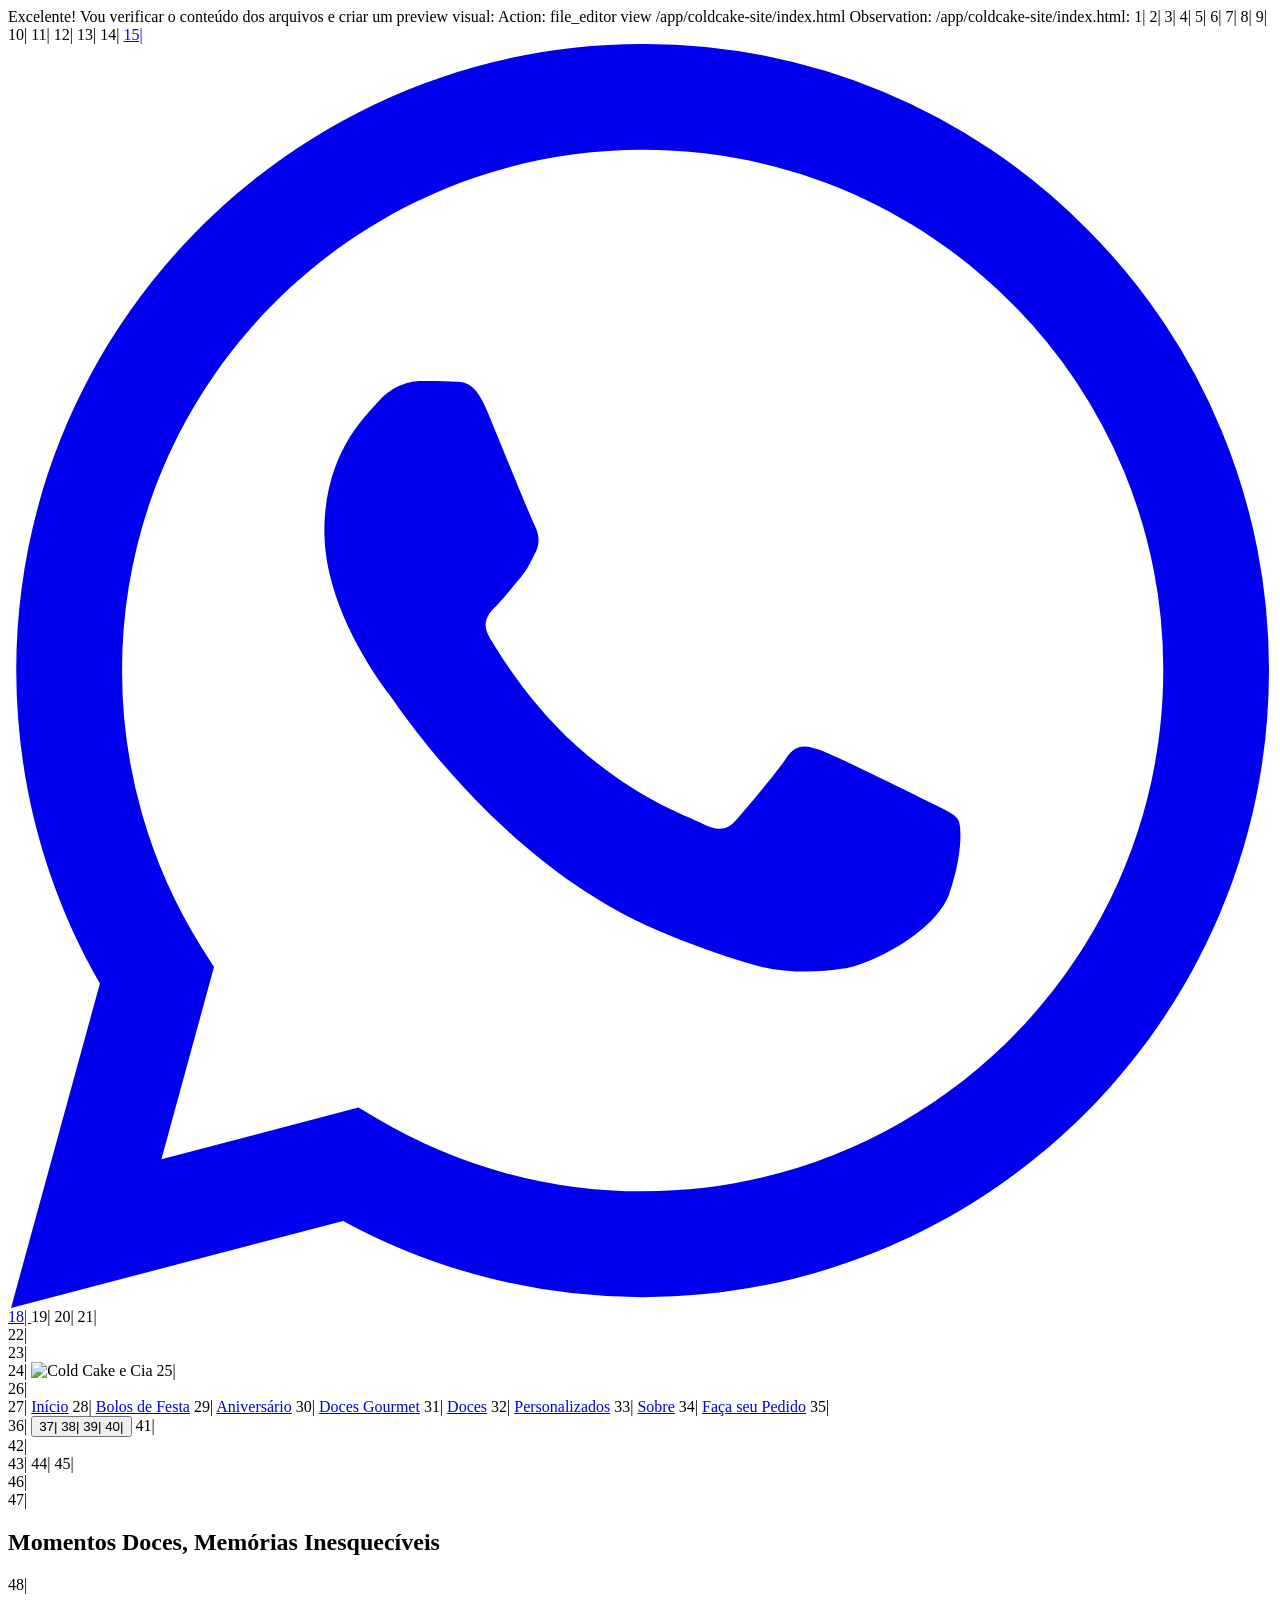
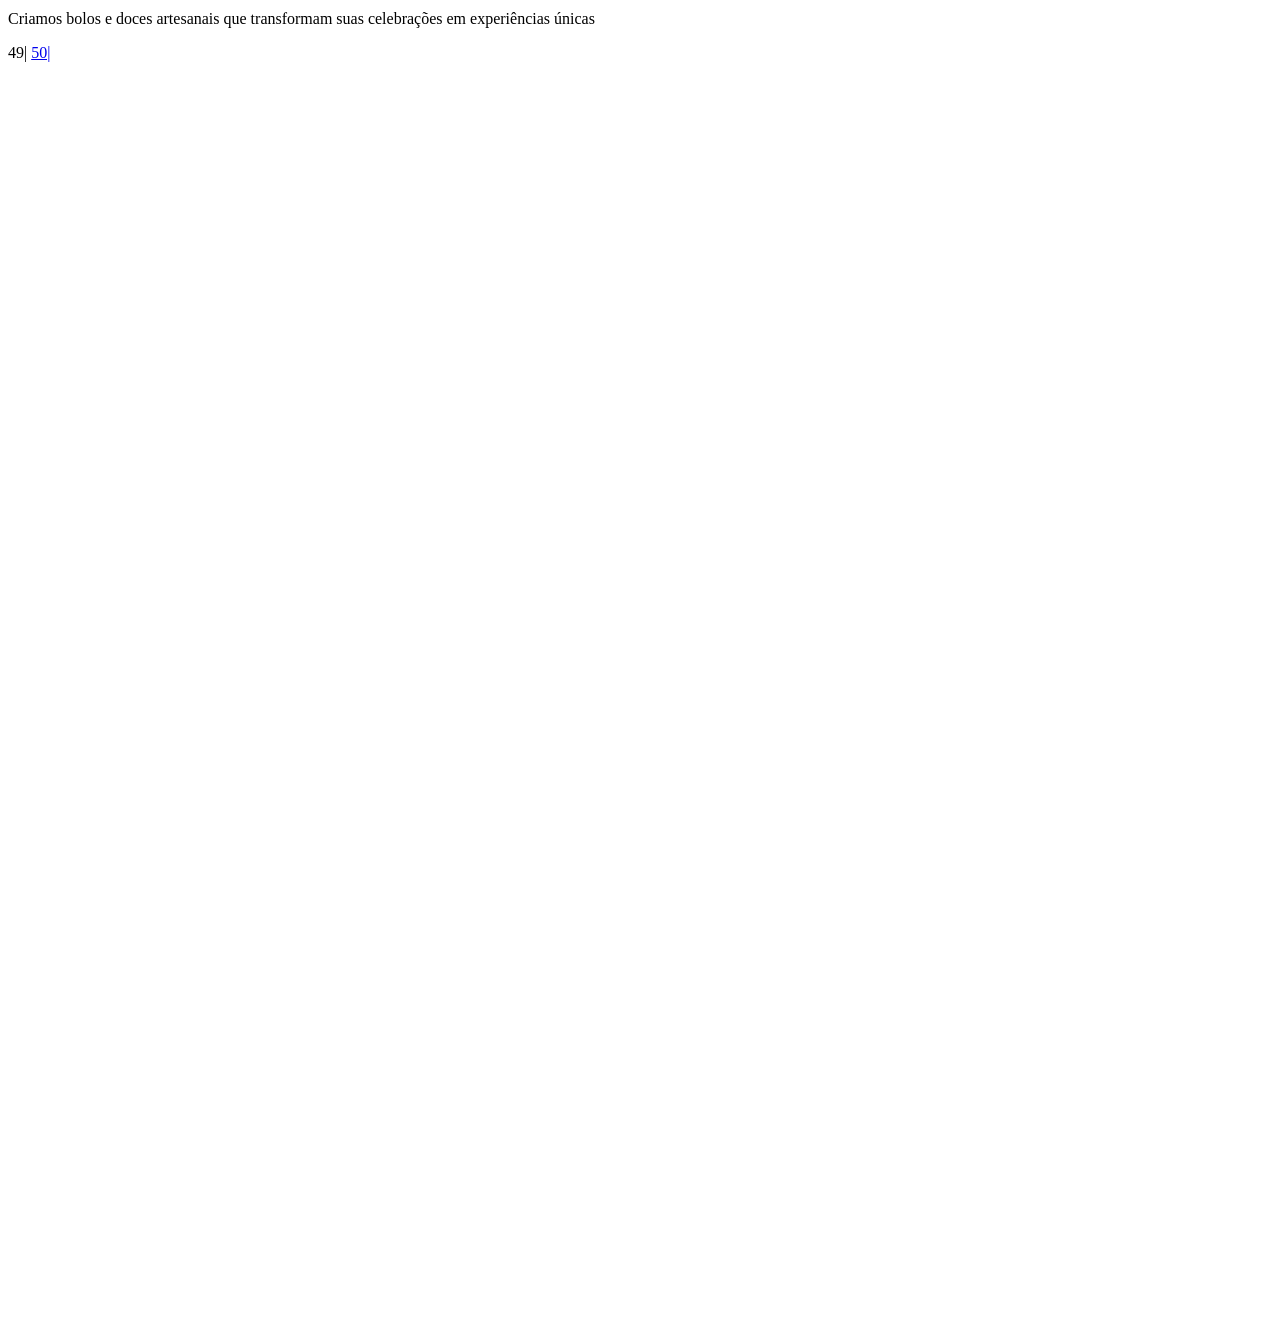
==== index.html @ 7c8ad34e "Refactor index.html structure and styles" ====
Excelente! Vou verificar o conteúdo dos arquivos e criar um preview visual:
Action: file_editor view /app/coldcake-site/index.html
Observation: /app/coldcake-site/index.html:
1|<!DOCTYPE html>
2|<html lang="pt-BR">
3|<head>
4|    <meta charset="UTF-8">
5|    <meta name="viewport" content="width=device-width, initial-scale=1.0">
6|    <title>Cold Cake e Cia - Bolos e Doces Artesanais</title>
7|    <link rel="stylesheet" href="styles.css">
8|    <link rel="preconnect" href="https://fonts.googleapis.com">
9|    <link rel="preconnect" href="https://fonts.gstatic.com" crossorigin>
10|    <link href="https://fonts.googleapis.com/css2?family=Playfair+Display:wght@400;600;700&family=Poppins:wght@300;400;500;600&display=swap" rel="stylesheet">
11|</head>
12|<body>
13|    <!-- Botão WhatsApp Flutuante -->
14|    <a href="https://wa.me/5565999999999" class="whatsapp-float" target="_blank" aria-label="Contato WhatsApp">
15|        <svg xmlns="http://www.w3.org/2000/svg" viewBox="0 0 24 24" fill="currentColor">
16|            <path d="M17.472 14.382c-.297-.149-1.758-.867-2.03-.967-.273-.099-.471-.148-.67.15-.197.297-.767.966-.94 1.164-.173.199-.347.223-.644.075-.297-.15-1.255-.463-2.39-1.475-.883-.788-1.48-1.761-1.653-2.059-.173-.297-.018-.458.13-.606.134-.133.298-.347.446-.52.149-.174.198-.298.298-.497.099-.198.05-.371-.025-.52-.075-.149-.669-1.612-.916-2.207-.242-.579-.487-.5-.669-.51-.173-.008-.371-.01-.57-.01-.198 0-.52.074-.792.372-.272.297-1.04 1.016-1.04 2.479 0 1.462 1.065 2.875 1.213 3.074.149.198 2.096 3.2 5.077 4.487.709.306 1.262.489 1.694.625.712.227 1.36.195 1.871.118.571-.085 1.758-.719 2.006-1.413.248-.694.248-1.289.173-1.413-.074-.124-.272-.198-.57-.347m-5.421 7.403h-.004a9.87 9.87 0 01-5.031-1.378l-.361-.214-3.741.982.998-3.648-.235-.374a9.86 9.86 0 01-1.51-5.26c.001-5.45 4.436-9.884 9.888-9.884 2.64 0 5.122 1.03 6.988 2.898a9.825 9.825 0 012.893 6.994c-.003 5.45-4.437 9.884-9.885 9.884m8.413-18.297A11.815 11.815 0 0012.05 0C5.495 0 .16 5.335.157 11.892c0 2.096.547 4.142 1.588 5.945L.057 24l6.305-1.654a11.882 11.882 0 005.683 1.448h.005c6.554 0 11.89-5.335 11.893-11.893a11.821 11.821 0 00-3.48-8.413Z"/>
17|        </svg>
18|    </a>
19|
20|    <!-- Header -->
21|    <header class="header">
22|        <div class="container">
23|            <div class="logo">
24|                <img src="https://customer-assets.emergentagent.com/job_15f0c1e0-4211-46ea-8e13-8e7445f78c68/artifacts/0w8y8d0o_grok_image_12bx79.jpg" alt="Cold Cake e Cia">
25|            </div>
26|            <nav class="nav">
27|                <a href="#home">Início</a>
28|                <a href="#bolos-festa">Bolos de Festa</a>
29|                <a href="#bolos-aniversario">Aniversário</a>
30|                <a href="#doces-gourmet">Doces Gourmet</a>
31|                <a href="#doces">Doces</a>
32|                <a href="#bolos-personalizados">Personalizados</a>
33|                <a href="#sobre">Sobre</a>
34|                <a href="https://wa.me/5565999999999" class="cta-button" target="_blank">Faça seu Pedido</a>
35|            </nav>
36|            <button class="menu-toggle" aria-label="Menu">
37|                <span></span>
38|                <span></span>
39|                <span></span>
40|            </button>
41|        </div>
42|    </header>
43|
44|    <!-- Hero Section -->
45|    <section id="home" class="hero">
46|        <div class="hero-content">
47|            <h1 class="hero-title">Momentos Doces, Memórias Inesquecíveis</h1>
48|            <p class="hero-subtitle">Criamos bolos e doces artesanais que transformam suas celebrações em experiências únicas</p>
49|            <a href="https://wa.me/5565999999999" class="hero-button" target="_blank">
50|                <svg xmlns="http://www.w3.org/2000/svg" viewBox="0 0 24 24" fill="currentColor">
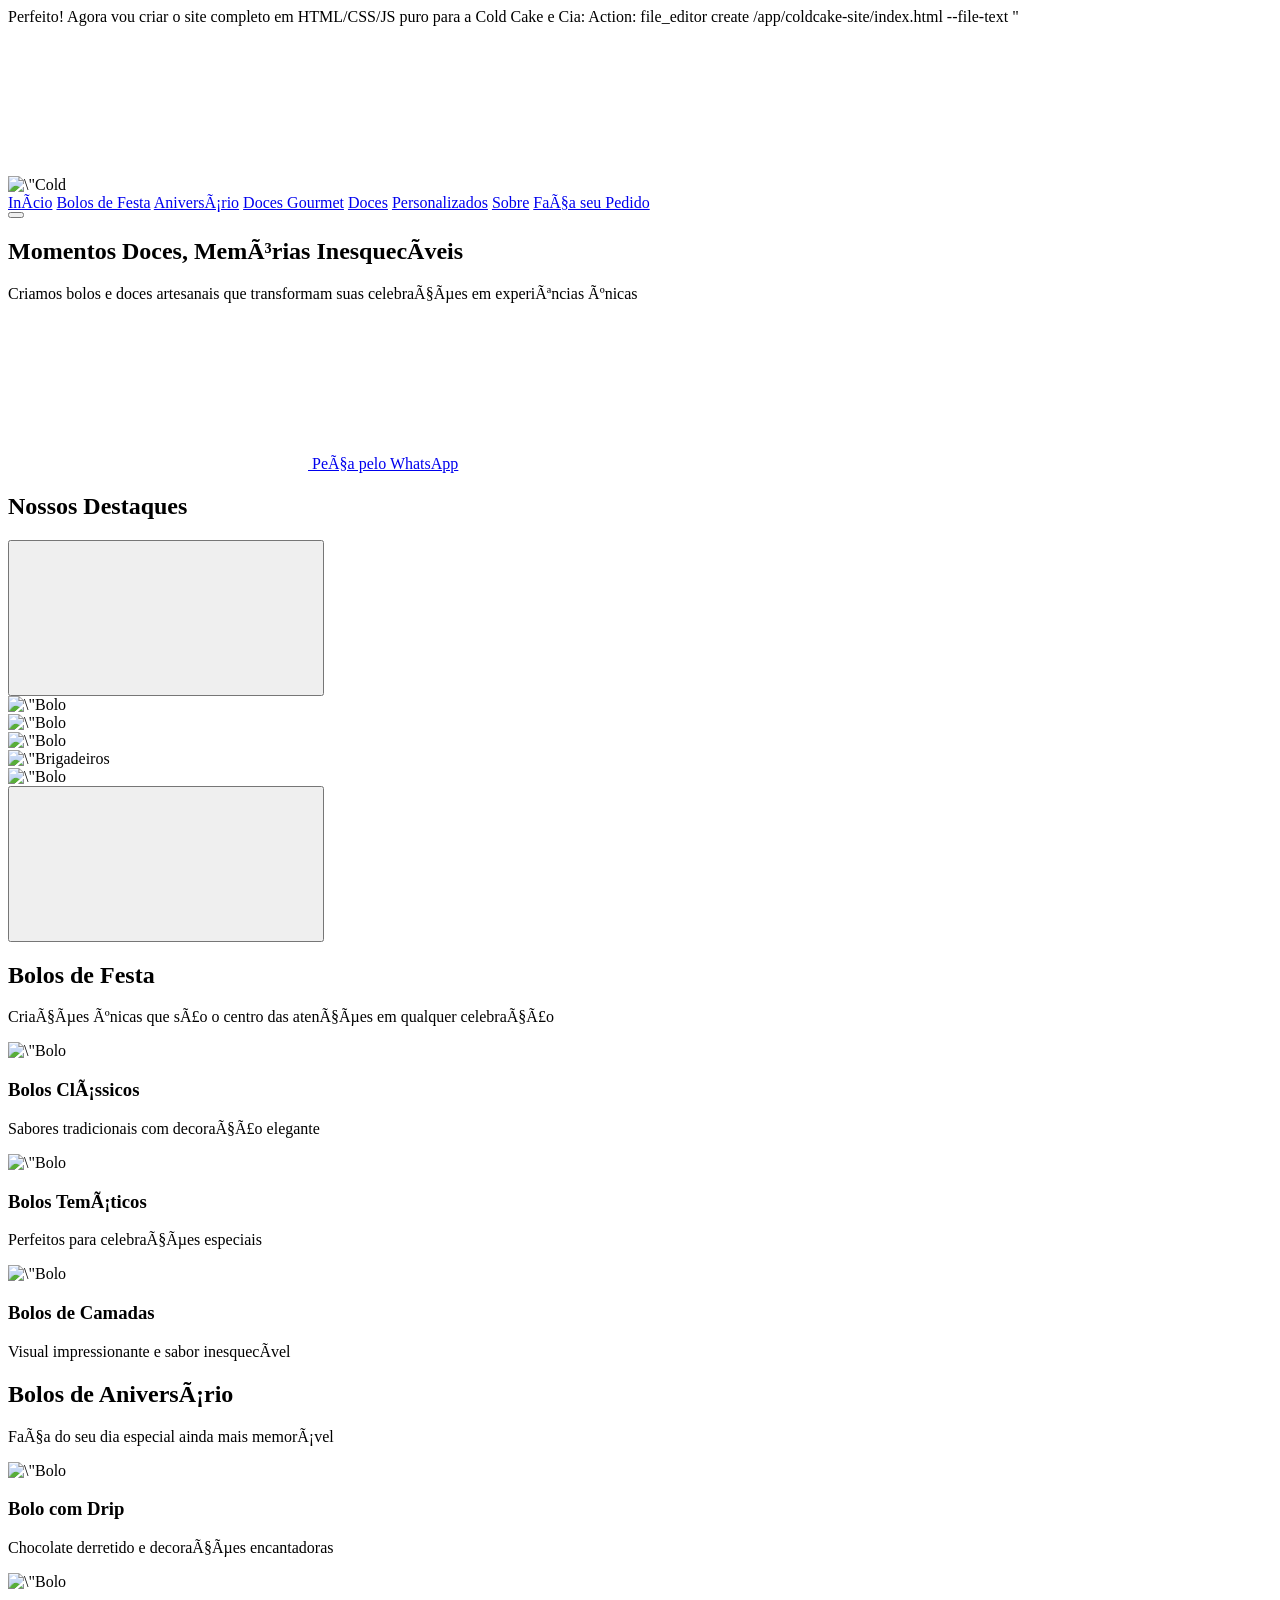
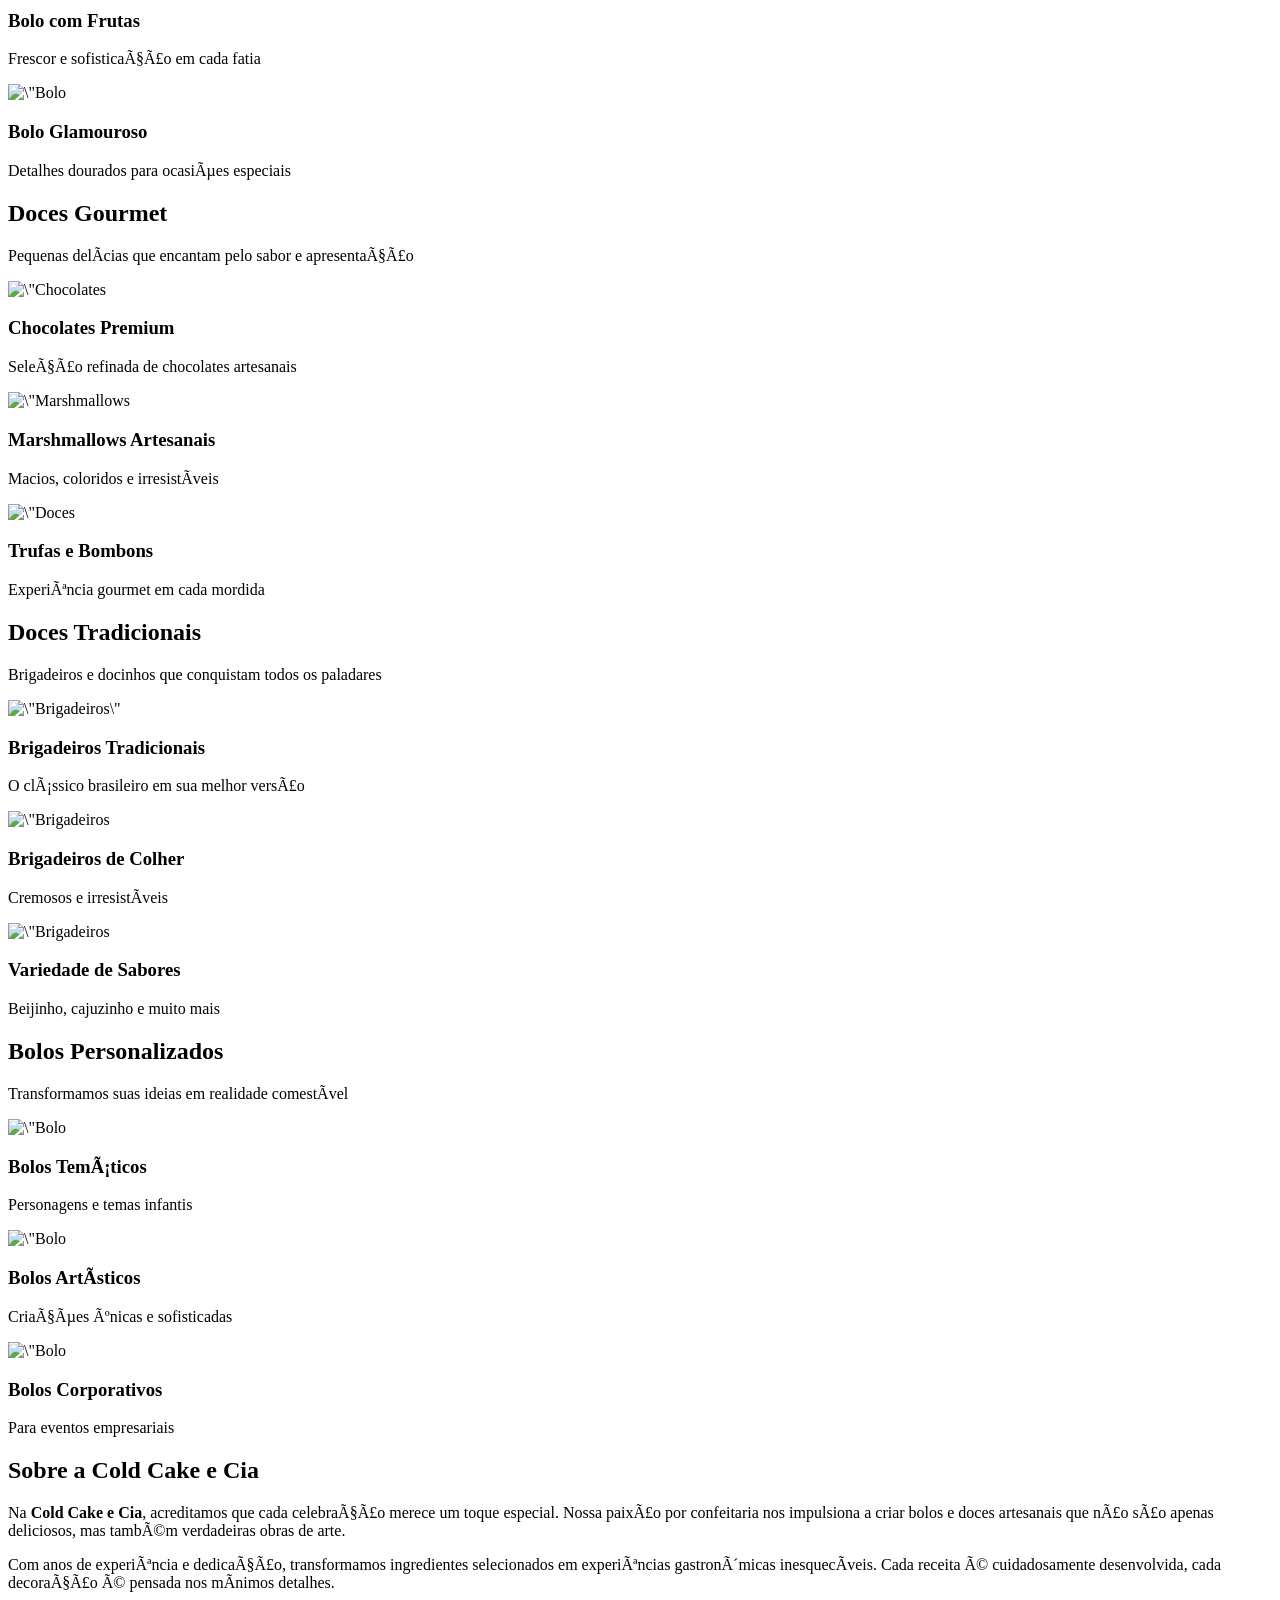
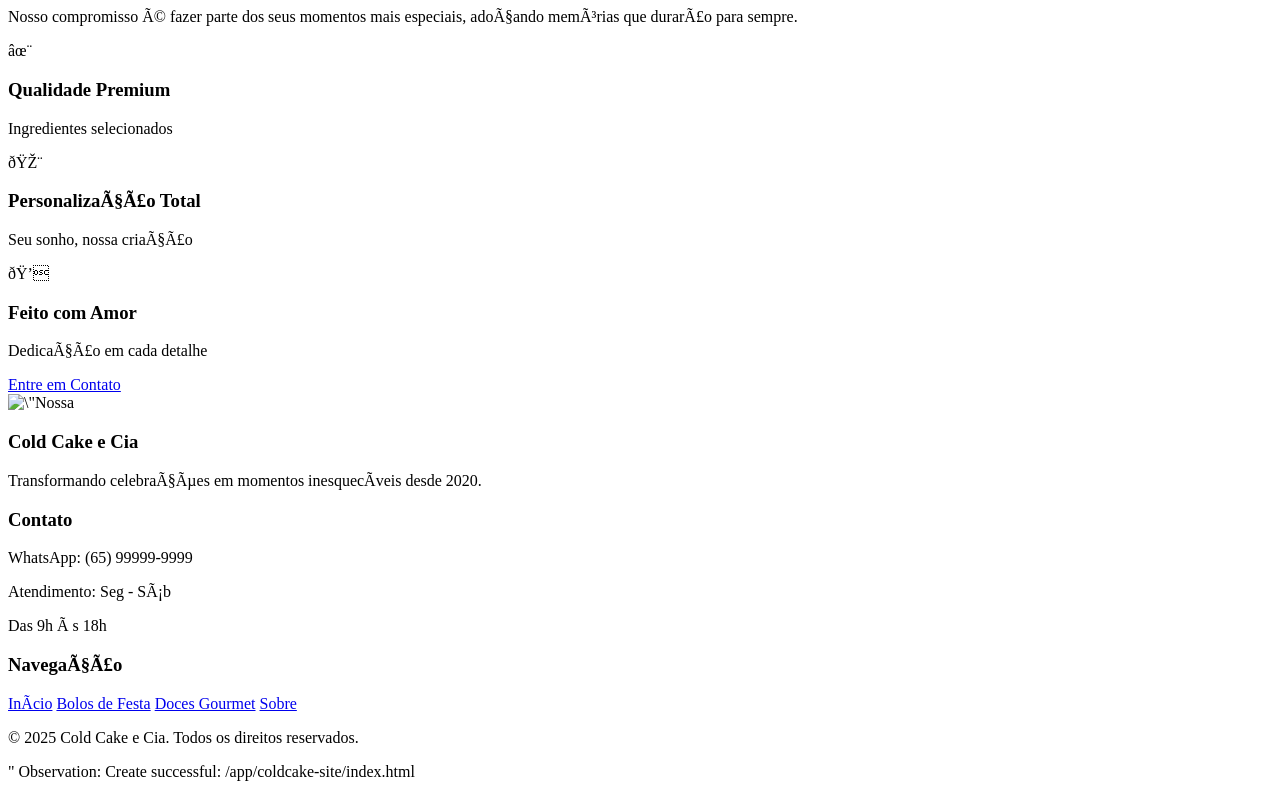
==== commit 29d12a46: "Create index.html for Cold Cake e Cia website Create a complete HTML structure for the Cold Cake e C" ====
--- a/index.html
+++ b/index.html
@@ -1,53 +1,351 @@
-Excelente! Vou verificar o conteúdo dos arquivos e criar um preview visual:
-Action: file_editor view /app/coldcake-site/index.html
-Observation: /app/coldcake-site/index.html:
-1|<!DOCTYPE html>
-2|<html lang="pt-BR">
-3|<head>
-4|    <meta charset="UTF-8">
-5|    <meta name="viewport" content="width=device-width, initial-scale=1.0">
-6|    <title>Cold Cake e Cia - Bolos e Doces Artesanais</title>
-7|    <link rel="stylesheet" href="styles.css">
-8|    <link rel="preconnect" href="https://fonts.googleapis.com">
-9|    <link rel="preconnect" href="https://fonts.gstatic.com" crossorigin>
-10|    <link href="https://fonts.googleapis.com/css2?family=Playfair+Display:wght@400;600;700&family=Poppins:wght@300;400;500;600&display=swap" rel="stylesheet">
-11|</head>
-12|<body>
-13|    <!-- Botão WhatsApp Flutuante -->
-14|    <a href="https://wa.me/5565999999999" class="whatsapp-float" target="_blank" aria-label="Contato WhatsApp">
-15|        <svg xmlns="http://www.w3.org/2000/svg" viewBox="0 0 24 24" fill="currentColor">
-16|            <path d="M17.472 14.382c-.297-.149-1.758-.867-2.03-.967-.273-.099-.471-.148-.67.15-.197.297-.767.966-.94 1.164-.173.199-.347.223-.644.075-.297-.15-1.255-.463-2.39-1.475-.883-.788-1.48-1.761-1.653-2.059-.173-.297-.018-.458.13-.606.134-.133.298-.347.446-.52.149-.174.198-.298.298-.497.099-.198.05-.371-.025-.52-.075-.149-.669-1.612-.916-2.207-.242-.579-.487-.5-.669-.51-.173-.008-.371-.01-.57-.01-.198 0-.52.074-.792.372-.272.297-1.04 1.016-1.04 2.479 0 1.462 1.065 2.875 1.213 3.074.149.198 2.096 3.2 5.077 4.487.709.306 1.262.489 1.694.625.712.227 1.36.195 1.871.118.571-.085 1.758-.719 2.006-1.413.248-.694.248-1.289.173-1.413-.074-.124-.272-.198-.57-.347m-5.421 7.403h-.004a9.87 9.87 0 01-5.031-1.378l-.361-.214-3.741.982.998-3.648-.235-.374a9.86 9.86 0 01-1.51-5.26c.001-5.45 4.436-9.884 9.888-9.884 2.64 0 5.122 1.03 6.988 2.898a9.825 9.825 0 012.893 6.994c-.003 5.45-4.437 9.884-9.885 9.884m8.413-18.297A11.815 11.815 0 0012.05 0C5.495 0 .16 5.335.157 11.892c0 2.096.547 4.142 1.588 5.945L.057 24l6.305-1.654a11.882 11.882 0 005.683 1.448h.005c6.554 0 11.89-5.335 11.893-11.893a11.821 11.821 0 00-3.48-8.413Z"/>
-17|        </svg>
-18|    </a>
-19|
-20|    <!-- Header -->
-21|    <header class="header">
-22|        <div class="container">
-23|            <div class="logo">
-24|                <img src="https://customer-assets.emergentagent.com/job_15f0c1e0-4211-46ea-8e13-8e7445f78c68/artifacts/0w8y8d0o_grok_image_12bx79.jpg" alt="Cold Cake e Cia">
-25|            </div>
-26|            <nav class="nav">
-27|                <a href="#home">Início</a>
-28|                <a href="#bolos-festa">Bolos de Festa</a>
-29|                <a href="#bolos-aniversario">Aniversário</a>
-30|                <a href="#doces-gourmet">Doces Gourmet</a>
-31|                <a href="#doces">Doces</a>
-32|                <a href="#bolos-personalizados">Personalizados</a>
-33|                <a href="#sobre">Sobre</a>
-34|                <a href="https://wa.me/5565999999999" class="cta-button" target="_blank">Faça seu Pedido</a>
-35|            </nav>
-36|            <button class="menu-toggle" aria-label="Menu">
-37|                <span></span>
-38|                <span></span>
-39|                <span></span>
-40|            </button>
-41|        </div>
-42|    </header>
-43|
-44|    <!-- Hero Section -->
-45|    <section id="home" class="hero">
-46|        <div class="hero-content">
-47|            <h1 class="hero-title">Momentos Doces, Memórias Inesquecíveis</h1>
-48|            <p class="hero-subtitle">Criamos bolos e doces artesanais que transformam suas celebrações em experiências únicas</p>
-49|            <a href="https://wa.me/5565999999999" class="hero-button" target="_blank">
-50|                <svg xmlns="http://www.w3.org/2000/svg" viewBox="0 0 24 24" fill="currentColor">
+Perfeito! Agora vou criar o site completo em HTML/CSS/JS puro para a Cold Cake e Cia:
+Action: file_editor create /app/coldcake-site/index.html --file-text "<!DOCTYPE html>
+<html lang=\"pt-BR\">
+<head>
+    <meta charset=\"UTF-8\">
+    <meta name=\"viewport\" content=\"width=device-width, initial-scale=1.0\">
+    <title>Cold Cake e Cia - Bolos e Doces Artesanais</title>
+    <link rel=\"stylesheet\" href=\"styles.css\">
+    <link rel=\"preconnect\" href=\"https://fonts.googleapis.com\">
+    <link rel=\"preconnect\" href=\"https://fonts.gstatic.com\" crossorigin>
+    <link href=\"https://fonts.googleapis.com/css2?family=Playfair+Display:wght@400;600;700&family=Poppins:wght@300;400;500;600&display=swap\" rel=\"stylesheet\">
+</head>
+<body>
+    <!-- Botão WhatsApp Flutuante -->
+    <a href=\"https://wa.me/5565999999999\" class=\"whatsapp-float\" target=\"_blank\" aria-label=\"Contato WhatsApp\">
+        <svg xmlns=\"http://www.w3.org/2000/svg\" viewBox=\"0 0 24 24\" fill=\"currentColor\">
+            <path d=\"M17.472 14.382c-.297-.149-1.758-.867-2.03-.967-.273-.099-.471-.148-.67.15-.197.297-.767.966-.94 1.164-.173.199-.347.223-.644.075-.297-.15-1.255-.463-2.39-1.475-.883-.788-1.48-1.761-1.653-2.059-.173-.297-.018-.458.13-.606.134-.133.298-.347.446-.52.149-.174.198-.298.298-.497.099-.198.05-.371-.025-.52-.075-.149-.669-1.612-.916-2.207-.242-.579-.487-.5-.669-.51-.173-.008-.371-.01-.57-.01-.198 0-.52.074-.792.372-.272.297-1.04 1.016-1.04 2.479 0 1.462 1.065 2.875 1.213 3.074.149.198 2.096 3.2 5.077 4.487.709.306 1.262.489 1.694.625.712.227 1.36.195 1.871.118.571-.085 1.758-.719 2.006-1.413.248-.694.248-1.289.173-1.413-.074-.124-.272-.198-.57-.347m-5.421 7.403h-.004a9.87 9.87 0 01-5.031-1.378l-.361-.214-3.741.982.998-3.648-.235-.374a9.86 9.86 0 01-1.51-5.26c.001-5.45 4.436-9.884 9.888-9.884 2.64 0 5.122 1.03 6.988 2.898a9.825 9.825 0 012.893 6.994c-.003 5.45-4.437 9.884-9.885 9.884m8.413-18.297A11.815 11.815 0 0012.05 0C5.495 0 .16 5.335.157 11.892c0 2.096.547 4.142 1.588 5.945L.057 24l6.305-1.654a11.882 11.882 0 005.683 1.448h.005c6.554 0 11.89-5.335 11.893-11.893a11.821 11.821 0 00-3.48-8.413Z\"/>
+        </svg>
+    </a>
+
+    <!-- Header -->
+    <header class=\"header\">
+        <div class=\"container\">
+            <div class=\"logo\">
+                <img src=\"https://customer-assets.emergentagent.com/job_15f0c1e0-4211-46ea-8e13-8e7445f78c68/artifacts/0w8y8d0o_grok_image_12bx79.jpg\" alt=\"Cold Cake e Cia\">
+            </div>
+            <nav class=\"nav\">
+                <a href=\"#home\">Início</a>
+                <a href=\"#bolos-festa\">Bolos de Festa</a>
+                <a href=\"#bolos-aniversario\">Aniversário</a>
+                <a href=\"#doces-gourmet\">Doces Gourmet</a>
+                <a href=\"#doces\">Doces</a>
+                <a href=\"#bolos-personalizados\">Personalizados</a>
+                <a href=\"#sobre\">Sobre</a>
+                <a href=\"https://wa.me/5565999999999\" class=\"cta-button\" target=\"_blank\">Faça seu Pedido</a>
+            </nav>
+            <button class=\"menu-toggle\" aria-label=\"Menu\">
+                <span></span>
+                <span></span>
+                <span></span>
+            </button>
+        </div>
+    </header>
+
+    <!-- Hero Section -->
+    <section id=\"home\" class=\"hero\">
+        <div class=\"hero-content\">
+            <h1 class=\"hero-title\">Momentos Doces, Memórias Inesquecíveis</h1>
+            <p class=\"hero-subtitle\">Criamos bolos e doces artesanais que transformam suas celebrações em experiências únicas</p>
+            <a href=\"https://wa.me/5565999999999\" class=\"hero-button\" target=\"_blank\">
+                <svg xmlns=\"http://www.w3.org/2000/svg\" viewBox=\"0 0 24 24\" fill=\"currentColor\">
+                    <path d=\"M17.472 14.382c-.297-.149-1.758-.867-2.03-.967-.273-.099-.471-.148-.67.15-.197.297-.767.966-.94 1.164-.173.199-.347.223-.644.075-.297-.15-1.255-.463-2.39-1.475-.883-.788-1.48-1.761-1.653-2.059-.173-.297-.018-.458.13-.606.134-.133.298-.347.446-.52.149-.174.198-.298.298-.497.099-.198.05-.371-.025-.52-.075-.149-.669-1.612-.916-2.207-.242-.579-.487-.5-.669-.51-.173-.008-.371-.01-.57-.01-.198 0-.52.074-.792.372-.272.297-1.04 1.016-1.04 2.479 0 1.462 1.065 2.875 1.213 3.074.149.198 2.096 3.2 5.077 4.487.709.306 1.262.489 1.694.625.712.227 1.36.195 1.871.118.571-.085 1.758-.719 2.006-1.413.248-.694.248-1.289.173-1.413-.074-.124-.272-.198-.57-.347m-5.421 7.403h-.004a9.87 9.87 0 01-5.031-1.378l-.361-.214-3.741.982.998-3.648-.235-.374a9.86 9.86 0 01-1.51-5.26c.001-5.45 4.436-9.884 9.888-9.884 2.64 0 5.122 1.03 6.988 2.898a9.825 9.825 0 012.893 6.994c-.003 5.45-4.437 9.884-9.885 9.884m8.413-18.297A11.815 11.815 0 0012.05 0C5.495 0 .16 5.335.157 11.892c0 2.096.547 4.142 1.588 5.945L.057 24l6.305-1.654a11.882 11.882 0 005.683 1.448h.005c6.554 0 11.89-5.335 11.893-11.893a11.821 11.821 0 00-3.48-8.413Z\"/>
+                </svg>
+                Peça pelo WhatsApp
+            </a>
+        </div>
+        <div class=\"hero-decoration\"></div>
+    </section>
+
+    <!-- Galeria Principal -->
+    <section class=\"gallery-section\">
+        <div class=\"container\">
+            <h2 class=\"section-title\">Nossos Destaques</h2>
+            <div class=\"gallery-container\">
+                <button class=\"gallery-control prev\" aria-label=\"Anterior\">
+                    <svg xmlns=\"http://www.w3.org/2000/svg\" viewBox=\"0 0 24 24\" fill=\"none\" stroke=\"currentColor\" stroke-width=\"2\" stroke-linecap=\"round\" stroke-linejoin=\"round\">
+                        <polyline points=\"15 18 9 12 15 6\"></polyline>
+                    </svg>
+                </button>
+                <div class=\"gallery\">
+                    <div class=\"gallery-track\">
+                        <div class=\"gallery-item active\">
+                            <img src=\"https://images.unsplash.com/photo-1606983340126-99ab4feaa64a?crop=entropy&cs=srgb&fm=jpg&ixid=M3w3NDk1NzZ8MHwxfHNlYXJjaHwxfHxiaXJ0aGRheSUyMGNha2VzfGVufDB8fHx8MTc2NDM0OTQyMHww&ixlib=rb-4.1.0&q=85\" alt=\"Bolo de Aniversário\">
+                        </div>
+                        <div class=\"gallery-item\">
+                            <img src=\"https://images.unsplash.com/photo-1571622840901-92ae138bd36e?crop=entropy&cs=srgb&fm=jpg&ixid=M3w3NDk1NzZ8MHwxfHNlYXJjaHwyfHxiaXJ0aGRheSUyMGNha2VzfGVufDB8fHx8MTc2NDM0OTQyMHww&ixlib=rb-4.1.0&q=85\" alt=\"Bolo Elegante\">
+                        </div>
+                        <div class=\"gallery-item\">
+                            <img src=\"https://images.unsplash.com/photo-1624966436626-77482d9c7cc9?crop=entropy&cs=srgb&fm=jpg&ixid=M3w3NTY2Njl8MHwxfHNlYXJjaHwxfHxkZWNvcmF0ZWQlMjBjYWtlc3xlbnwwfHx8fDE3NjQzNDk0MjZ8MA&ixlib=rb-4.1.0&q=85\" alt=\"Bolo Black Forest\">
+                        </div>
+                        <div class=\"gallery-item\">
+                            <img src=\"https://images.unsplash.com/photo-1702982852429-e0d0b27eb990?crop=entropy&cs=srgb&fm=jpg&ixid=M3w3NDQ2Mzl8MHwxfHNlYXJjaHwxfHxicmlnYWRlaXJvfGVufDB8fHx8MTc2NDM0OTQzOHww&ixlib=rb-4.1.0&q=85\" alt=\"Brigadeiros Gourmet\">
+                        </div>
+                        <div class=\"gallery-item\">
+                            <img src=\"https://images.unsplash.com/photo-1693060236785-206a880f8573?crop=entropy&cs=srgb&fm=jpg&ixid=M3w3NDk1Nzh8MHwxfHNlYXJjaHwxfHxjdXN0b20lMjBjYWtlc3xlbnwwfHx8fDE3NjQzNDk0NDN8MA&ixlib=rb-4.1.0&q=85\" alt=\"Bolo Personalizado\">
+                        </div>
+                    </div>
+                </div>
+                <button class=\"gallery-control next\" aria-label=\"Próximo\">
+                    <svg xmlns=\"http://www.w3.org/2000/svg\" viewBox=\"0 0 24 24\" fill=\"none\" stroke=\"currentColor\" stroke-width=\"2\" stroke-linecap=\"round\" stroke-linejoin=\"round\">
+                        <polyline points=\"9 18 15 12 9 6\"></polyline>
+                    </svg>
+                </button>
+            </div>
+            <div class=\"gallery-dots\"></div>
+        </div>
+    </section>
+
+    <!-- Bolos de Festa -->
+    <section id=\"bolos-festa\" class=\"product-section\">
+        <div class=\"container\">
+            <h2 class=\"section-title\">Bolos de Festa</h2>
+            <p class=\"section-description\">Criações únicas que são o centro das atenções em qualquer celebração</p>
+            <div class=\"product-grid\">
+                <div class=\"product-card\">
+                    <div class=\"product-image\">
+                        <img src=\"https://images.unsplash.com/photo-1624966436626-77482d9c7cc9?crop=entropy&cs=srgb&fm=jpg&ixid=M3w3NTY2Njl8MHwxfHNlYXJjaHwxfHxkZWNvcmF0ZWQlMjBjYWtlc3xlbnwwfHx8fDE3NjQzNDk0MjZ8MA&ixlib=rb-4.1.0&q=85\" alt=\"Bolo Black Forest\">
+                    </div>
+                    <div class=\"product-info\">
+                        <h3>Bolos Clássicos</h3>
+                        <p>Sabores tradicionais com decoração elegante</p>
+                    </div>
+                </div>
+                <div class=\"product-card\">
+                    <div class=\"product-image\">
+                        <img src=\"https://images.unsplash.com/photo-1714386351168-2567bc57efad?crop=entropy&cs=srgb&fm=jpg&ixid=M3w3NTY2Njl8MHwxfHNlYXJjaHwzfHxkZWNvcmF0ZWQlMjBjYWtlc3xlbnwwfHx8fDE3NjQzNDk0MjZ8MA&ixlib=rb-4.1.0&q=85\" alt=\"Bolo Festivo\">
+                    </div>
+                    <div class=\"product-info\">
+                        <h3>Bolos Temáticos</h3>
+                        <p>Perfeitos para celebrações especiais</p>
+                    </div>
+                </div>
+                <div class=\"product-card\">
+                    <div class=\"product-image\">
+                        <img src=\"https://images.unsplash.com/photo-1632681382835-87ad6c0bf9bb?crop=entropy&cs=srgb&fm=jpg&ixid=M3w3NTY2Njl8MHwxfHNlYXJjaHw0fHxkZWNvcmF0ZWQlMjBjYWtlc3xlbnwwfHx8fDE3NjQzNDk0MjZ8MA&ixlib=rb-4.1.0&q=85\" alt=\"Bolo de Camadas\">
+                    </div>
+                    <div class=\"product-info\">
+                        <h3>Bolos de Camadas</h3>
+                        <p>Visual impressionante e sabor inesquecível</p>
+                    </div>
+                </div>
+            </div>
+        </div>
+    </section>
+
+    <!-- Bolos de Aniversário -->
+    <section id=\"bolos-aniversario\" class=\"product-section alternate\">
+        <div class=\"container\">
+            <h2 class=\"section-title\">Bolos de Aniversário</h2>
+            <p class=\"section-description\">Faça do seu dia especial ainda mais memorável</p>
+            <div class=\"product-grid\">
+                <div class=\"product-card\">
+                    <div class=\"product-image\">
+                        <img src=\"https://images.unsplash.com/photo-1606983340126-99ab4feaa64a?crop=entropy&cs=srgb&fm=jpg&ixid=M3w3NDk1NzZ8MHwxfHNlYXJjaHwxfHxiaXJ0aGRheSUyMGNha2VzfGVufDB8fHx8MTc2NDM0OTQyMHww&ixlib=rb-4.1.0&q=85\" alt=\"Bolo Happy Birthday\">
+                    </div>
+                    <div class=\"product-info\">
+                        <h3>Bolo com Drip</h3>
+                        <p>Chocolate derretido e decorações encantadoras</p>
+                    </div>
+                </div>
+                <div class=\"product-card\">
+                    <div class=\"product-image\">
+                        <img src=\"https://images.unsplash.com/photo-1571622840901-92ae138bd36e?crop=entropy&cs=srgb&fm=jpg&ixid=M3w3NDk1NzZ8MHwxfHNlYXJjaHwyfHxiaXJ0aGRheSUyMGNha2VzfGVufDB8fHx8MTc2NDM0OTQyMHww&ixlib=rb-4.1.0&q=85\" alt=\"Bolo Elegante\">
+                    </div>
+                    <div class=\"product-info\">
+                        <h3>Bolo com Frutas</h3>
+                        <p>Frescor e sofisticação em cada fatia</p>
+                    </div>
+                </div>
+                <div class=\"product-card\">
+                    <div class=\"product-image\">
+                        <img src=\"https://images.unsplash.com/photo-1693059740560-21151639561f?crop=entropy&cs=srgb&fm=jpg&ixid=M3w3NDk1NzZ8MHwxfHNlYXJjaHwzfHxiaXJ0aGRheSUyMGNha2VzfGVufDB8fHx8MTc2NDM0OTQyMHww&ixlib=rb-4.1.0&q=85\" alt=\"Bolo Dourado\">
+                    </div>
+                    <div class=\"product-info\">
+                        <h3>Bolo Glamouroso</h3>
+                        <p>Detalhes dourados para ocasiões especiais</p>
+                    </div>
+                </div>
+            </div>
+        </div>
+    </section>
+
+    <!-- Doces Gourmet -->
+    <section id=\"doces-gourmet\" class=\"product-section\">
+        <div class=\"container\">
+            <h2 class=\"section-title\">Doces Gourmet</h2>
+            <p class=\"section-description\">Pequenas delícias que encantam pelo sabor e apresentação</p>
+            <div class=\"product-grid\">
+                <div class=\"product-card\">
+                    <div class=\"product-image\">
+                        <img src=\"https://images.unsplash.com/photo-1614631016624-cb89bceec02c?crop=entropy&cs=srgb&fm=jpg&ixid=M3w3NDQ2MzR8MHwxfHNlYXJjaHwxfHxnb3VybWV0JTIwc3dlZXRzfGVufDB8fHx8MTc2NDM0OTQzMXww&ixlib=rb-4.1.0&q=85\" alt=\"Chocolates Gourmet\">
+                    </div>
+                    <div class=\"product-info\">
+                        <h3>Chocolates Premium</h3>
+                        <p>Seleção refinada de chocolates artesanais</p>
+                    </div>
+                </div>
+                <div class=\"product-card\">
+                    <div class=\"product-image\">
+                        <img src=\"https://images.unsplash.com/photo-1587334105727-becaf18a5ec5?crop=entropy&cs=srgb&fm=jpg&ixid=M3w3NDQ2MzR8MHwxfHNlYXJjaHwyfHxnb3VybWV0JTIwc3dlZXRzfGVufDB8fHx8MTc2NDM0OTQzMXww&ixlib=rb-4.1.0&q=85\" alt=\"Marshmallows Artesanais\">
+                    </div>
+                    <div class=\"product-info\">
+                        <h3>Marshmallows Artesanais</h3>
+                        <p>Macios, coloridos e irresistíveis</p>
+                    </div>
+                </div>
+                <div class=\"product-card\">
+                    <div class=\"product-image\">
+                        <img src=\"https://images.unsplash.com/photo-1759146136291-49cabecf8ad0?crop=entropy&cs=srgb&fm=jpg&ixid=M3w3NDQ2MzR8MHwxfHNlYXJjaHw0fHxnb3VybWV0JTIwc3dlZXRzfGVufDB8fHx8MTc2NDM0OTQzMXww&ixlib=rb-4.1.0&q=85\" alt=\"Doces Finos\">
+                    </div>
+                    <div class=\"product-info\">
+                        <h3>Trufas e Bombons</h3>
+                        <p>Experiência gourmet em cada mordida</p>
+                    </div>
+                </div>
+            </div>
+        </div>
+    </section>
+
+    <!-- Doces -->
+    <section id=\"doces\" class=\"product-section alternate\">
+        <div class=\"container\">
+            <h2 class=\"section-title\">Doces Tradicionais</h2>
+            <p class=\"section-description\">Brigadeiros e docinhos que conquistam todos os paladares</p>
+            <div class=\"product-grid\">
+                <div class=\"product-card\">
+                    <div class=\"product-image\">
+                        <img src=\"https://images.unsplash.com/photo-1702982852429-e0d0b27eb990?crop=entropy&cs=srgb&fm=jpg&ixid=M3w3NDQ2Mzl8MHwxfHNlYXJjaHwxfHxicmlnYWRlaXJvfGVufDB8fHx8MTc2NDM0OTQzOHww&ixlib=rb-4.1.0&q=85\" alt=\"Brigadeiros\">
+                    </div>
+                    <div class=\"product-info\">
+                        <h3>Brigadeiros Tradicionais</h3>
+                        <p>O clássico brasileiro em sua melhor versão</p>
+                    </div>
+                </div>
+                <div class=\"product-card\">
+                    <div class=\"product-image\">
+                        <img src=\"https://images.unsplash.com/photo-1702982841001-f65535a5a40b?crop=entropy&cs=srgb&fm=jpg&ixid=M3w3NDQ2Mzl8MHwxfHNlYXJjaHwyfHxicmlnYWRlaXJvfGVufDB8fHx8MTc2NDM0OTQzOHww&ixlib=rb-4.1.0&q=85\" alt=\"Brigadeiros Decorados\">
+                    </div>
+                    <div class=\"product-info\">
+                        <h3>Brigadeiros de Colher</h3>
+                        <p>Cremosos e irresistíveis</p>
+                    </div>
+                </div>
+                <div class=\"product-card\">
+                    <div class=\"product-image\">
+                        <img src=\"https://images.unsplash.com/photo-1630953899906-d16511a72558?crop=entropy&cs=srgb&fm=jpg&ixid=M3w3NDQ2Mzl8MHwxfHNlYXJjaHwzfHxicmlnYWRlaXJvfGVufDB8fHx8MTc2NDM0OTQzOHww&ixlib=rb-4.1.0&q=85\" alt=\"Brigadeiros Sortidos\">
+                    </div>
+                    <div class=\"product-info\">
+                        <h3>Variedade de Sabores</h3>
+                        <p>Beijinho, cajuzinho e muito mais</p>
+                    </div>
+                </div>
+            </div>
+        </div>
+    </section>
+
+    <!-- Bolos Personalizados -->
+    <section id=\"bolos-personalizados\" class=\"product-section\">
+        <div class=\"container\">
+            <h2 class=\"section-title\">Bolos Personalizados</h2>
+            <p class=\"section-description\">Transformamos suas ideias em realidade comestível</p>
+            <div class=\"product-grid\">
+                <div class=\"product-card\">
+                    <div class=\"product-image\">
+                        <img src=\"https://images.unsplash.com/photo-1693060236785-206a880f8573?crop=entropy&cs=srgb&fm=jpg&ixid=M3w3NDk1Nzh8MHwxfHNlYXJjaHwxfHxjdXN0b20lMjBjYWtlc3xlbnwwfHx8fDE3NjQzNDk0NDN8MA&ixlib=rb-4.1.0&q=85\" alt=\"Bolo Temático\">
+                    </div>
+                    <div class=\"product-info\">
+                        <h3>Bolos Temáticos</h3>
+                        <p>Personagens e temas infantis</p>
+                    </div>
+                </div>
+                <div class=\"product-card\">
+                    <div class=\"product-image\">
+                        <img src=\"https://images.unsplash.com/photo-1693040743049-71cd4630ab5a?crop=entropy&cs=srgb&fm=jpg&ixid=M3w3NDk1Nzh8MHwxfHNlYXJjaHwyfHxjdXN0b20lMjBjYWtlc3xlbnwwfHx8fDE3NjQzNDk0NDN8MA&ixlib=rb-4.1.0&q=85\" alt=\"Bolo Decorado\">
+                    </div>
+                    <div class=\"product-info\">
+                        <h3>Bolos Artísticos</h3>
+                        <p>Criações únicas e sofisticadas</p>
+                    </div>
+                </div>
+                <div class=\"product-card\">
+                    <div class=\"product-image\">
+                        <img src=\"https://images.pexels.com/photos/2337821/pexels-photo-2337821.jpeg\" alt=\"Bolo Criativo\">
+                    </div>
+                    <div class=\"product-info\">
+                        <h3>Bolos Corporativos</h3>
+                        <p>Para eventos empresariais</p>
+                    </div>
+                </div>
+            </div>
+        </div>
+    </section>
+
+    <!-- Sobre -->
+    <section id=\"sobre\" class=\"about-section\">
+        <div class=\"container\">
+            <div class=\"about-content\">
+                <div class=\"about-text\">
+                    <h2 class=\"section-title\">Sobre a Cold Cake e Cia</h2>
+                    <p>Na <strong>Cold Cake e Cia</strong>, acreditamos que cada celebração merece um toque especial. Nossa paixão por confeitaria nos impulsiona a criar bolos e doces artesanais que não são apenas deliciosos, mas também verdadeiras obras de arte.</p>
+                    <p>Com anos de experiência e dedicação, transformamos ingredientes selecionados em experiências gastronômicas inesquecíveis. Cada receita é cuidadosamente desenvolvida, cada decoração é pensada nos mínimos detalhes.</p>
+                    <p>Nosso compromisso é fazer parte dos seus momentos mais especiais, adoçando memórias que durarão para sempre.</p>
+                    <div class=\"about-features\">
+                        <div class=\"feature-item\">
+                            <div class=\"feature-icon\">✨</div>
+                            <h3>Qualidade Premium</h3>
+                            <p>Ingredientes selecionados</p>
+                        </div>
+                        <div class=\"feature-item\">
+                            <div class=\"feature-icon\">🎨</div>
+                            <h3>Personalização Total</h3>
+                            <p>Seu sonho, nossa criação</p>
+                        </div>
+                        <div class=\"feature-item\">
+                            <div class=\"feature-icon\">💝</div>
+                            <h3>Feito com Amor</h3>
+                            <p>Dedicação em cada detalhe</p>
+                        </div>
+                    </div>
+                    <a href=\"https://wa.me/5565999999999\" class=\"about-cta\" target=\"_blank\">Entre em Contato</a>
+                </div>
+                <div class=\"about-image\">
+                    <img src=\"https://images.unsplash.com/photo-1556745750-68295fefafc5?crop=entropy&cs=srgb&fm=jpg&ixid=M3w3NDk1ODB8MXwxfHNlYXJjaHwxfHxiYWtlcnl8ZW58MHx8fHwxNzY0MzQ5NDQ5fDA&ixlib=rb-4.1.0&q=85\" alt=\"Nossa Confeitaria\">
+                </div>
+            </div>
+        </div>
+    </section>
+
+    <!-- Footer -->
+    <footer class=\"footer\">
+        <div class=\"container\">
+            <div class=\"footer-content\">
+                <div class=\"footer-section\">
+                    <h3>Cold Cake e Cia</h3>
+                    <p>Transformando celebrações em momentos inesquecíveis desde 2020.</p>
+                </div>
+                <div class=\"footer-section\">
+                    <h3>Contato</h3>
+                    <p>WhatsApp: (65) 99999-9999</p>
+                    <p>Atendimento: Seg - Sáb</p>
+                    <p>Das 9h às 18h</p>
+                </div>
+                <div class=\"footer-section\">
+                    <h3>Navegação</h3>
+                    <a href=\"#home\">Início</a>
+                    <a href=\"#bolos-festa\">Bolos de Festa</a>
+                    <a href=\"#doces-gourmet\">Doces Gourmet</a>
+                    <a href=\"#sobre\">Sobre</a>
+                </div>
+            </div>
+            <div class=\"footer-bottom\">
+                <p>&copy; 2025 Cold Cake e Cia. Todos os direitos reservados.</p>
+            </div>
+        </div>
+    </footer>
+
+    <script src=\"script.js\"></script>
+</body>
+</html>
+"
+Observation: Create successful: /app/coldcake-site/index.html
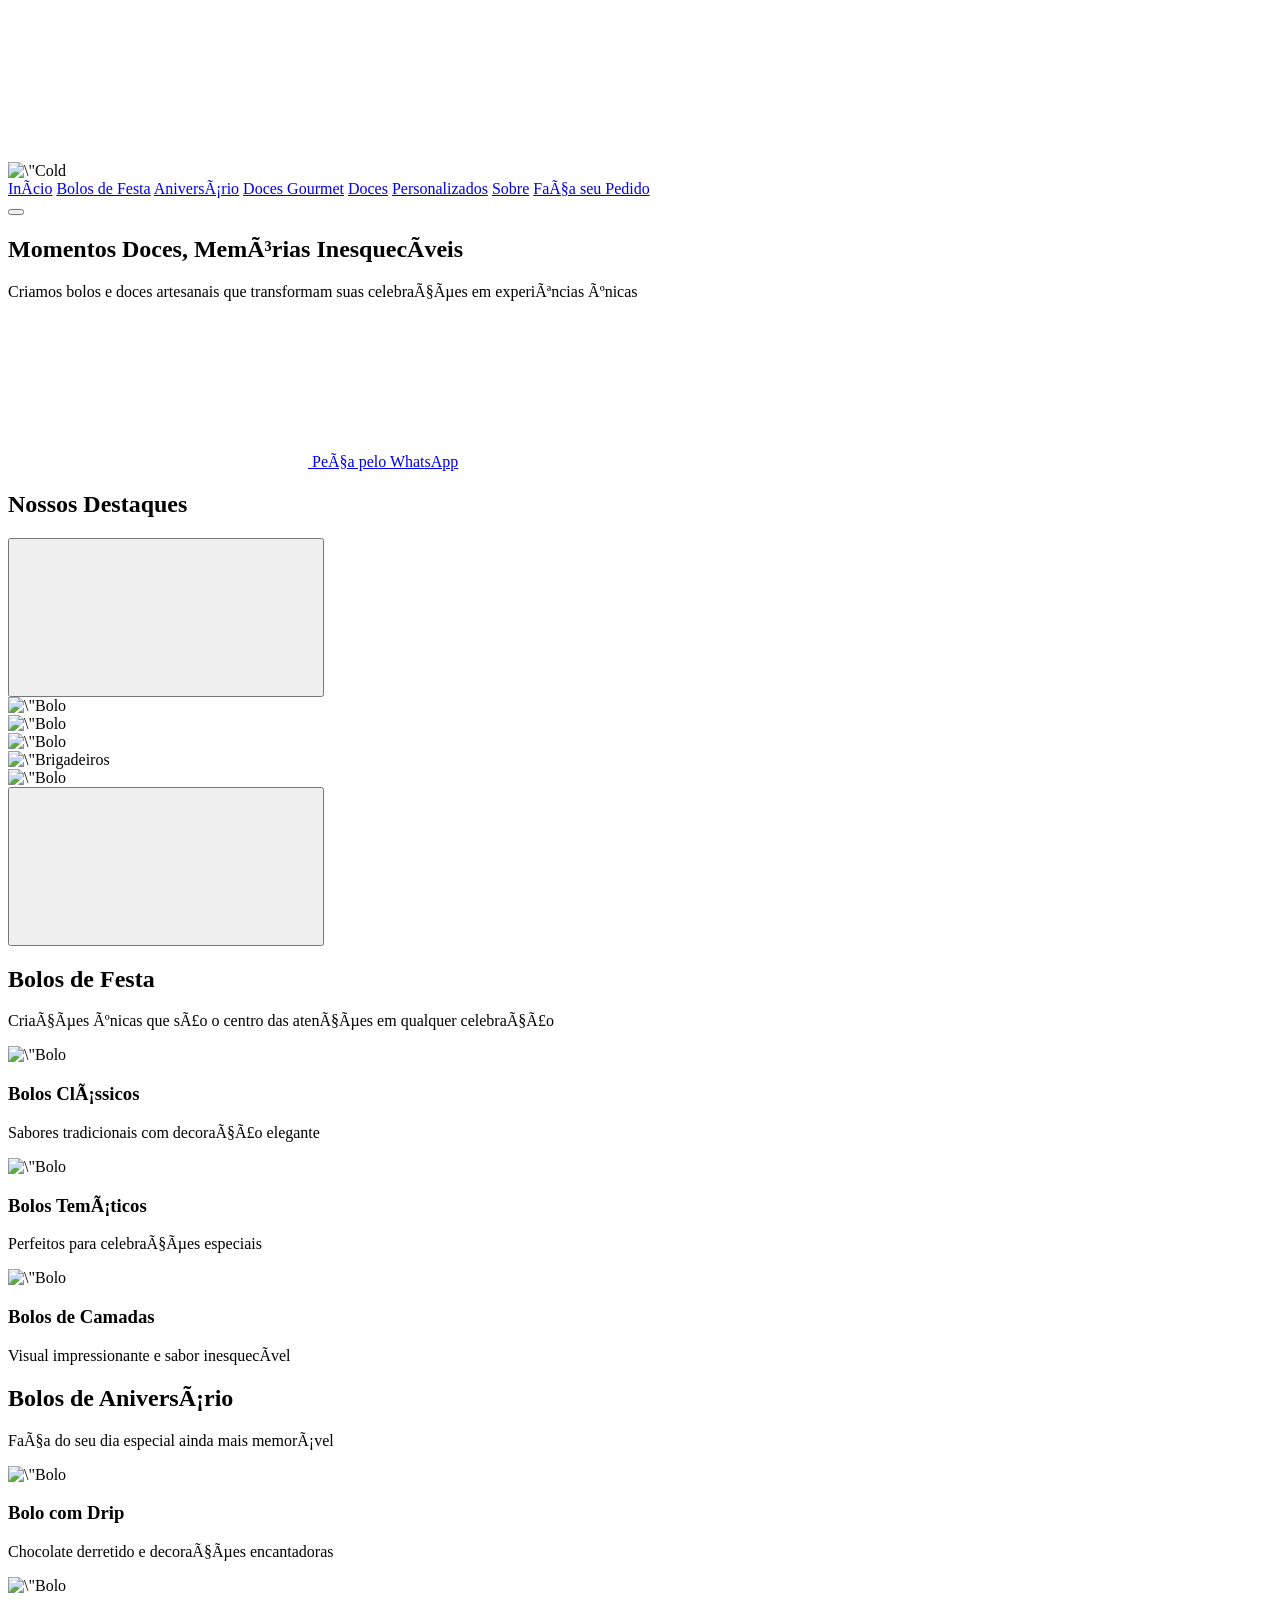
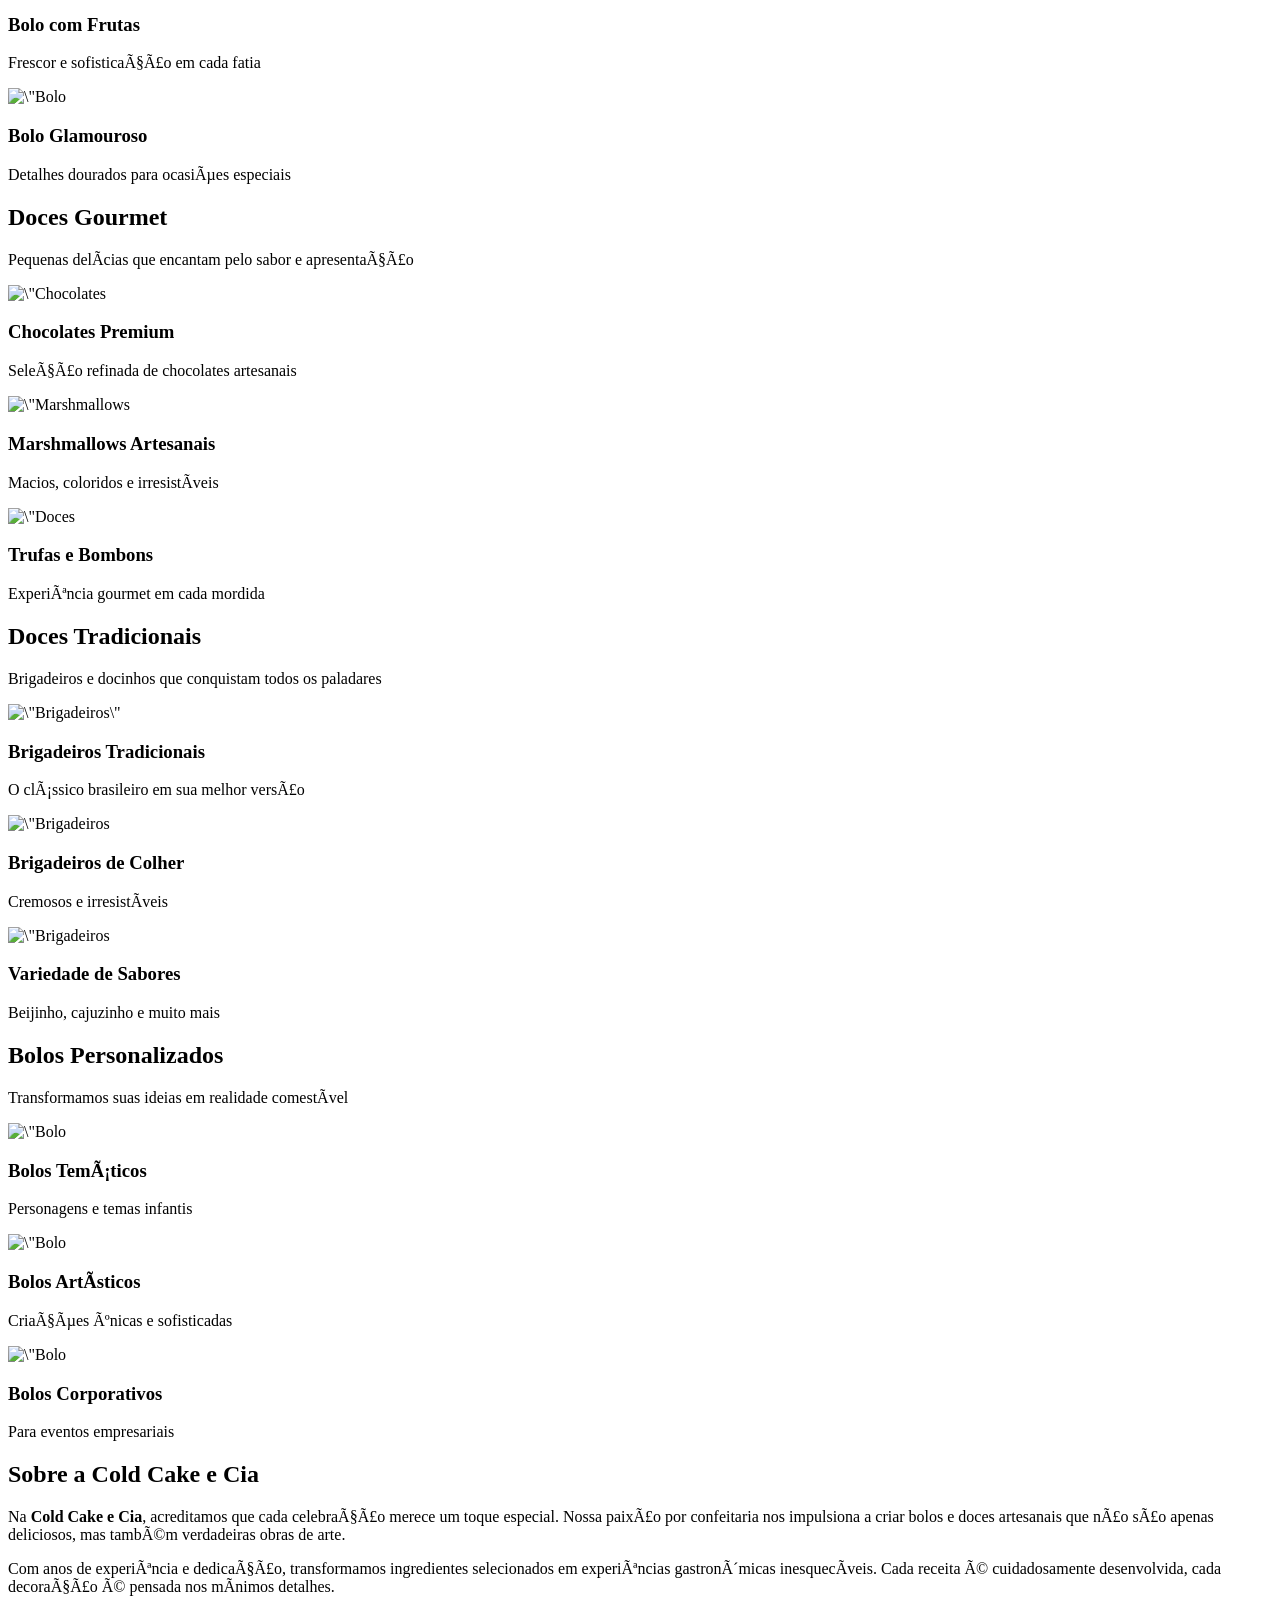
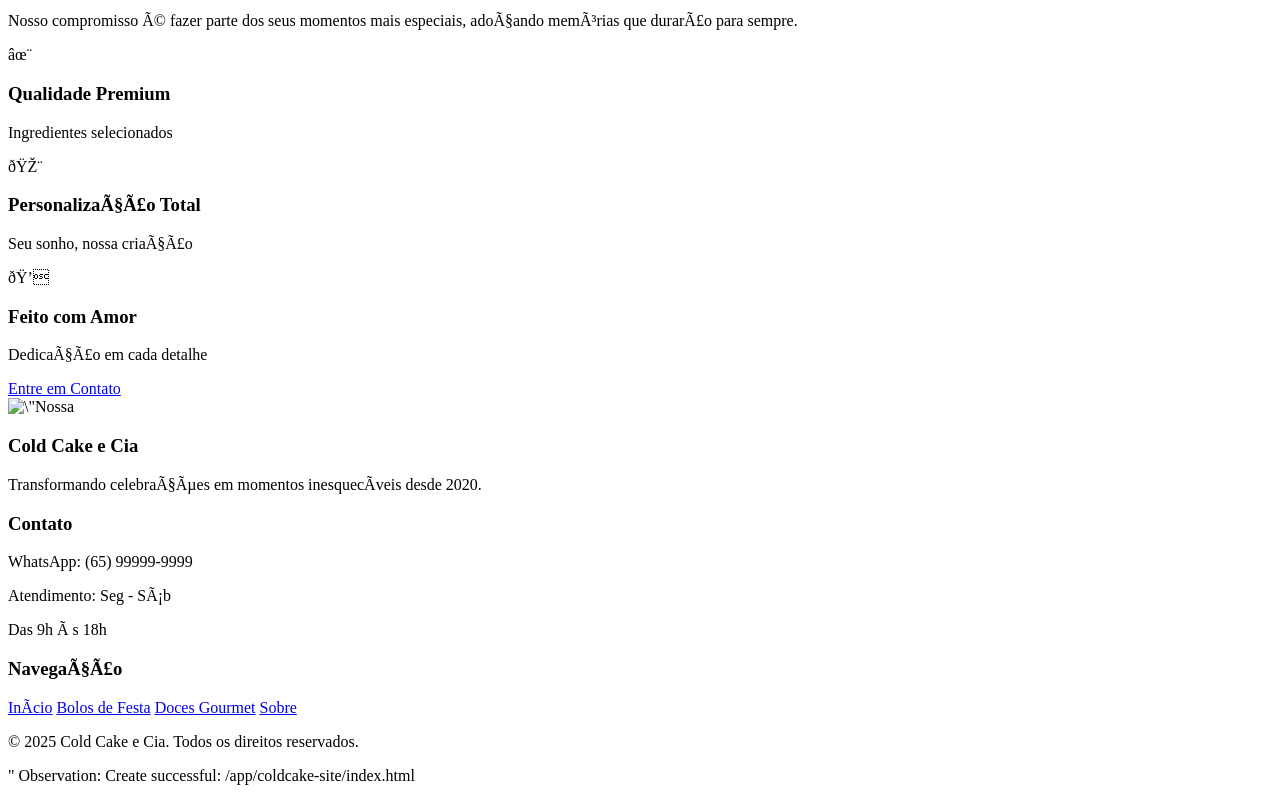
==== commit c44f1ccd: "Create initial HTML structure for Cold Cake site" ====
--- a/index.html
+++ b/index.html
@@ -1,5 +1,4 @@
-Perfeito! Agora vou criar o site completo em HTML/CSS/JS puro para a Cold Cake e Cia:
-Action: file_editor create /app/coldcake-site/index.html --file-text "<!DOCTYPE html>
+<!DOCTYPE html>
 <html lang=\"pt-BR\">
 <head>
     <meta charset=\"UTF-8\">
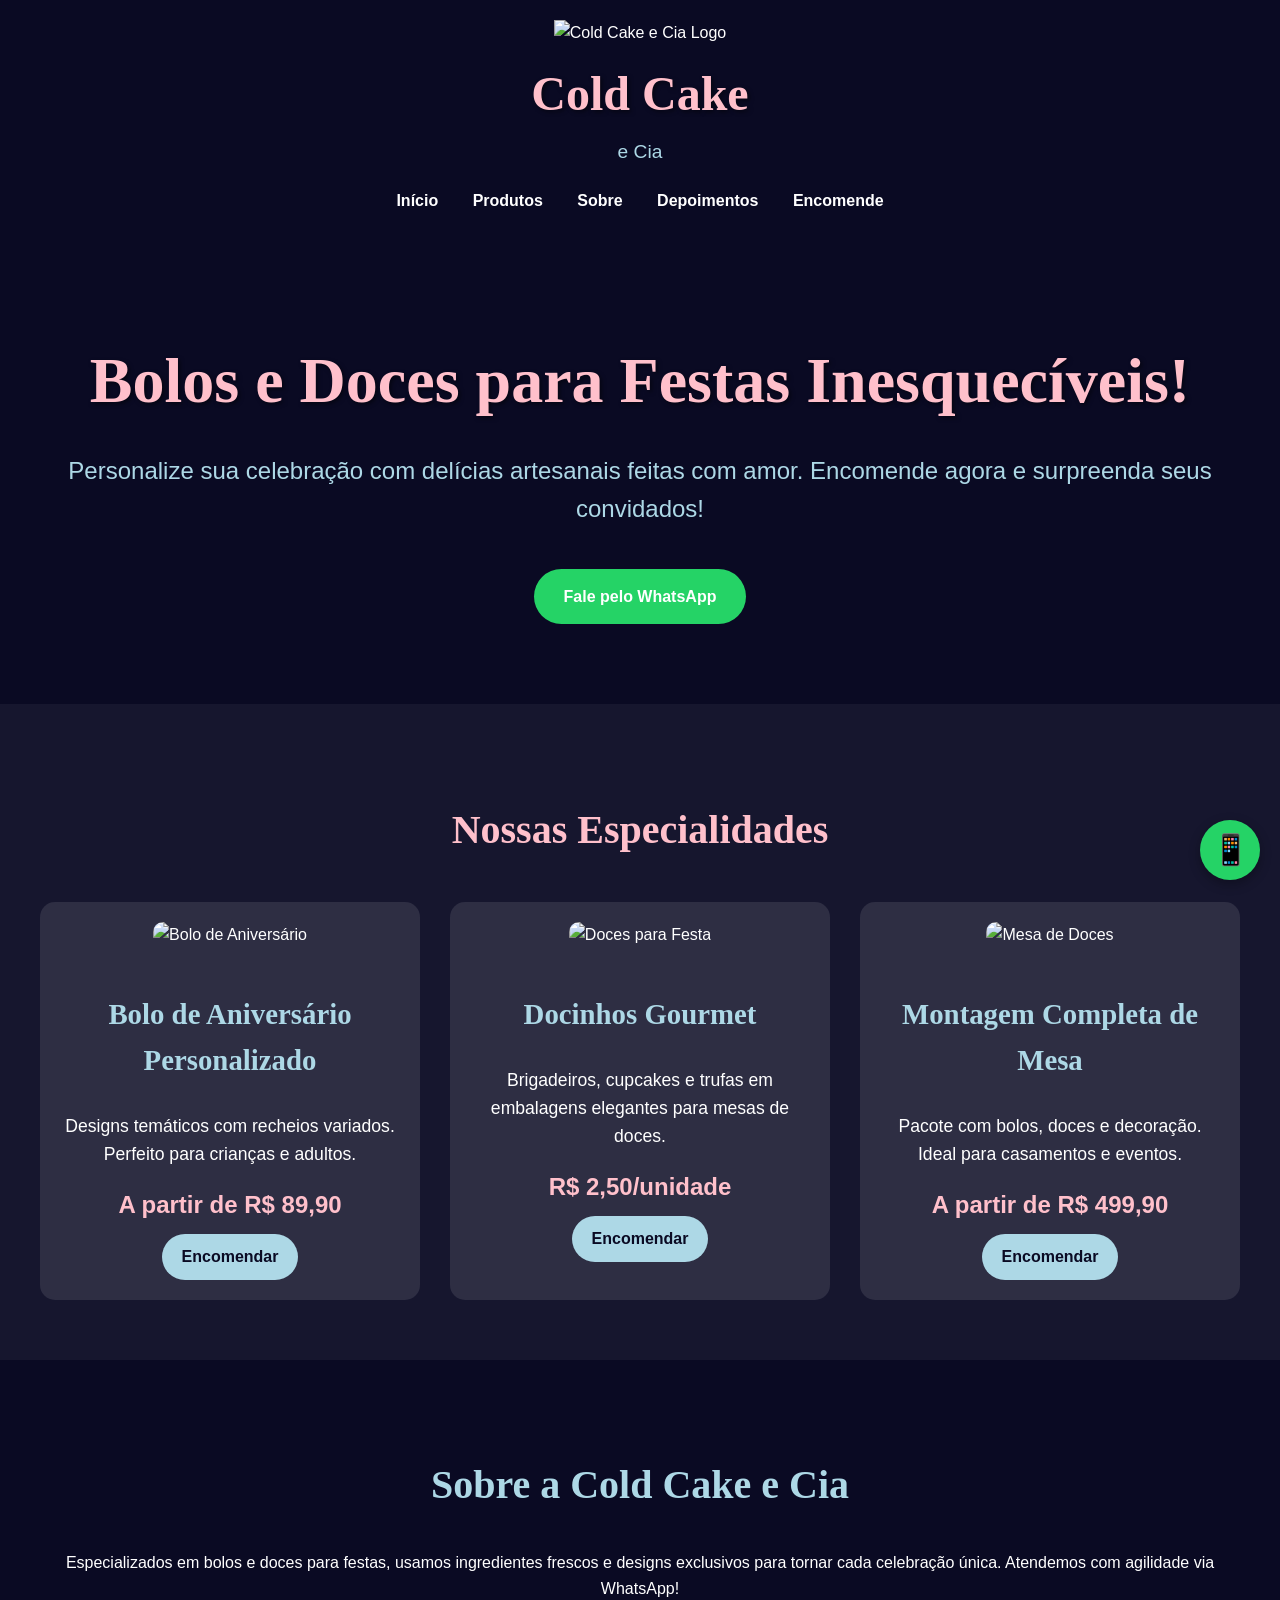
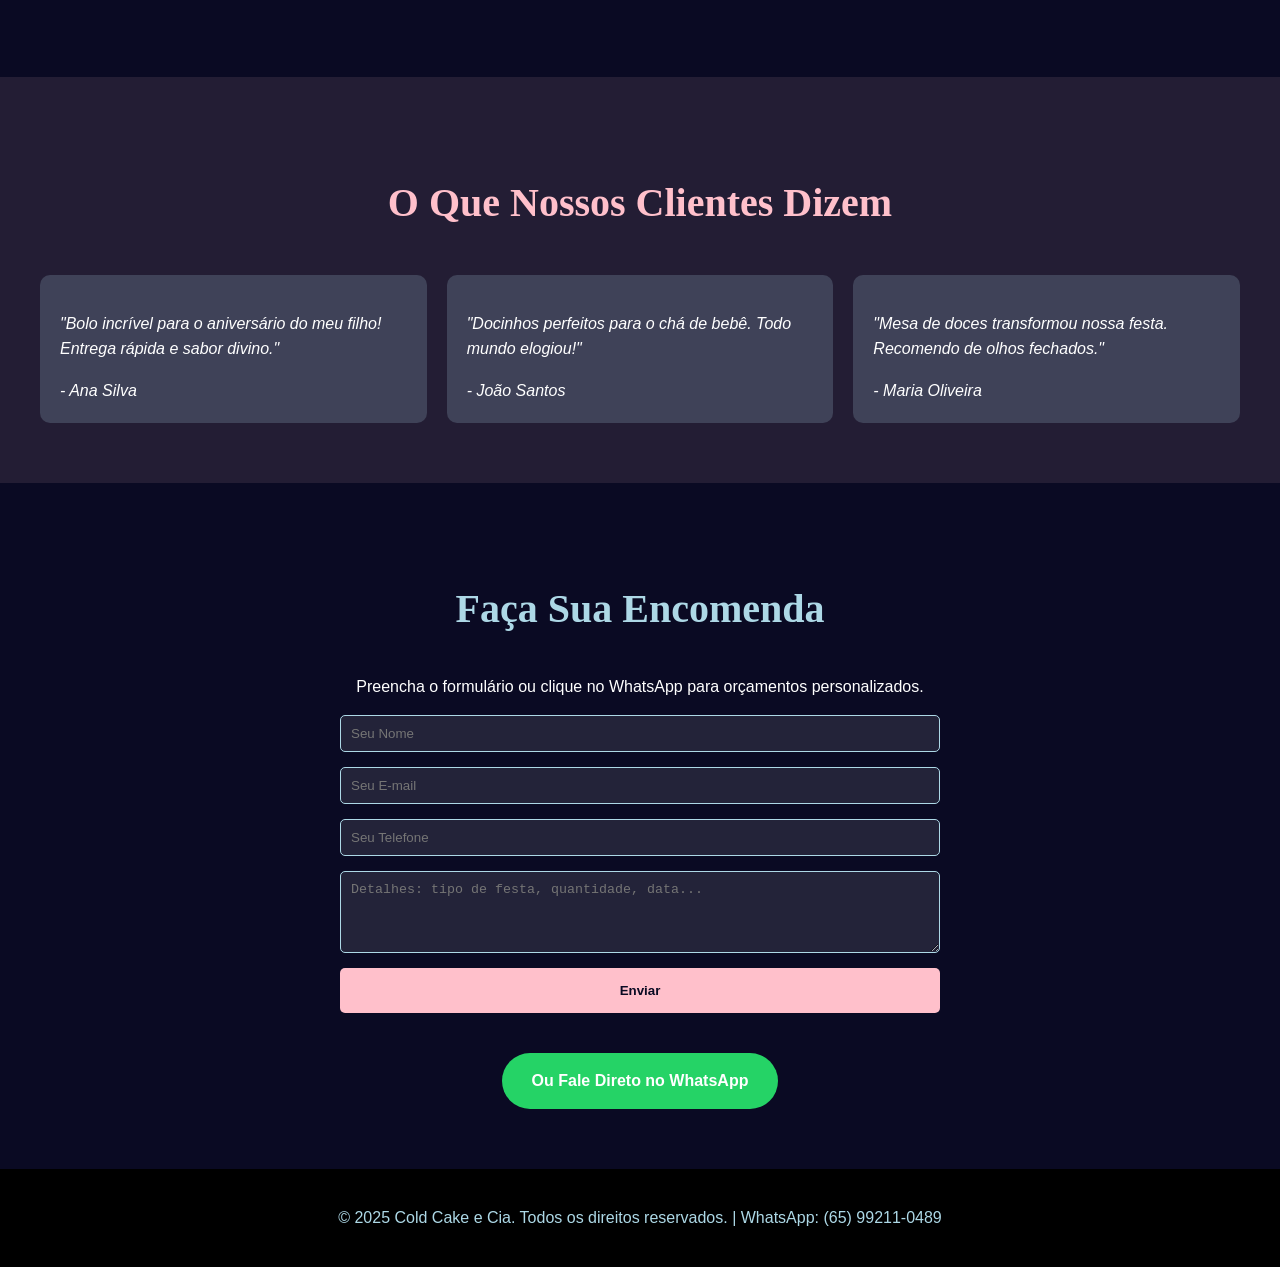
==== commit 15cc07f1: "Update print statement from 'Hello' to 'Goodbye'" ====
--- a/index.html
+++ b/index.html
@@ -1,350 +1,367 @@
 <!DOCTYPE html>
-<html lang=\"pt-BR\">
+<html lang="pt-BR">
 <head>
-    <meta charset=\"UTF-8\">
-    <meta name=\"viewport\" content=\"width=device-width, initial-scale=1.0\">
-    <title>Cold Cake e Cia - Bolos e Doces Artesanais</title>
-    <link rel=\"stylesheet\" href=\"styles.css\">
-    <link rel=\"preconnect\" href=\"https://fonts.googleapis.com\">
-    <link rel=\"preconnect\" href=\"https://fonts.gstatic.com\" crossorigin>
-    <link href=\"https://fonts.googleapis.com/css2?family=Playfair+Display:wght@400;600;700&family=Poppins:wght@300;400;500;600&display=swap\" rel=\"stylesheet\">
+    <meta charset="UTF-8">
+    <meta name="viewport" content="width=device-width, initial-scale=1.0">
+    <title>Cold Cake e Cia - Bolos e Doces Personalizados para Festas</title>
+    <link href="https://fonts.googleapis.com/css2?family=Dancing+Script:wght@400;700&display=swap" rel="stylesheet">
+    <style>
+        body {
+            margin: 0;
+            padding: 0;
+            font-family: 'Arial', sans-serif;
+            background-color: #0a0a23; /* Fundo navy escuro da logo */
+            color: #ffffff;
+            line-height: 1.6;
+        }
+        .container {
+            max-width: 1200px;
+            margin: 0 auto;
+            padding: 0 20px;
+        }
+        header {
+            background-color: #0a0a23;
+            padding: 20px 0;
+            text-align: center;
+            position: relative;
+        }
+        .logo {
+            font-family: 'Dancing Script', cursive;
+            font-size: 3em;
+            color: #ffc0cb; /* Rosa pink da logo */
+            margin: 0;
+            text-shadow: 2px 2px 4px rgba(0,0,0,0.5);
+        }
+        .logo-sub {
+            font-size: 1.2em;
+            color: #add8e6; /* Azul claro da logo */
+            margin: 5px 0 0 0;
+        }
+        /* Placeholder para a imagem da logo - substitua pela URL real da imagem */
+        .logo-img {
+            max-width: 200px;
+            height: auto;
+            margin-bottom: 10px;
+        }
+        nav {
+            margin-top: 20px;
+        }
+        nav ul {
+            list-style: none;
+            padding: 0;
+        }
+        nav ul li {
+            display: inline;
+            margin: 0 15px;
+        }
+        nav ul li a {
+            color: #ffffff;
+            text-decoration: none;
+            font-weight: bold;
+            transition: color 0.3s;
+        }
+        nav ul li a:hover {
+            color: #ffc0cb;
+        }
+        .hero {
+            background: linear-gradient(rgba(10,10,35,0.8), rgba(10,10,35,0.8)), url('data:image/svg+xml;base64,...') center/cover; /* Adicione imagem de fundo festiva aqui */
+            padding: 80px 0;
+            text-align: center;
+        }
+        .hero h1 {
+            font-family: 'Dancing Script', cursive;
+            font-size: 4em;
+            color: #ffc0cb;
+            margin: 0;
+            text-shadow: 2px 2px 4px rgba(0,0,0,0.5);
+        }
+        .hero p {
+            font-size: 1.5em;
+            margin: 20px 0;
+            color: #add8e6;
+        }
+        .whatsapp-cta {
+            background-color: #25D366; /* Verde WhatsApp */
+            color: #fff;
+            padding: 15px 30px;
+            text-decoration: none;
+            font-weight: bold;
+            border-radius: 50px;
+            display: inline-block;
+            margin-top: 20px;
+            transition: background-color 0.3s;
+        }
+        .whatsapp-cta:hover {
+            background-color: #128C7E;
+        }
+        .products {
+            padding: 60px 0;
+            background-color: rgba(255,255,255,0.05);
+        }
+        .products h2 {
+            font-family: 'Dancing Script', cursive;
+            font-size: 2.5em;
+            text-align: center;
+            color: #ffc0cb;
+            margin-bottom: 40px;
+        }
+        .product-grid {
+            display: grid;
+            grid-template-columns: repeat(auto-fit, minmax(300px, 1fr));
+            gap: 30px;
+        }
+        .product-card {
+            background: rgba(255,255,255,0.1);
+            padding: 20px;
+            border-radius: 15px;
+            text-align: center;
+            transition: transform 0.3s;
+        }
+        .product-card:hover {
+            transform: scale(1.05);
+        }
+        .product-card img {
+            width: 100%;
+            height: 200px;
+            object-fit: cover;
+            border-radius: 10px;
+            margin-bottom: 15px;
+        }
+        .product-card h3 {
+            color: #add8e6;
+            font-family: 'Dancing Script', cursive;
+            font-size: 1.8em;
+        }
+        .product-card p {
+            font-size: 1.1em;
+        }
+        .price {
+            font-size: 1.5em;
+            color: #ffc0cb;
+            font-weight: bold;
+        }
+        .order-button {
+            background-color: #add8e6;
+            color: #0a0a23;
+            padding: 10px 20px;
+            text-decoration: none;
+            border-radius: 25px;
+            font-weight: bold;
+            display: inline-block;
+            margin-top: 10px;
+            transition: background-color 0.3s;
+        }
+        .order-button:hover {
+            background-color: #87CEEB;
+        }
+        .about {
+            padding: 60px 0;
+            text-align: center;
+        }
+        .about h2 {
+            font-family: 'Dancing Script', cursive;
+            font-size: 2.5em;
+            color: #add8e6;
+        }
+        .testimonials {
+            padding: 60px 0;
+            background-color: rgba(255,192,203,0.1);
+        }
+        .testimonials h2 {
+            font-family: 'Dancing Script', cursive;
+            font-size: 2.5em;
+            text-align: center;
+            color: #ffc0cb;
+            margin-bottom: 40px;
+        }
+        .testimonial-grid {
+            display: grid;
+            grid-template-columns: repeat(auto-fit, minmax(250px, 1fr));
+            gap: 20px;
+        }
+        .testimonial {
+            background: rgba(173,216,230,0.2);
+            padding: 20px;
+            border-radius: 10px;
+            font-style: italic;
+        }
+        .contact {
+            padding: 60px 0;
+            text-align: center;
+        }
+        .contact h2 {
+            font-family: 'Dancing Script', cursive;
+            font-size: 2.5em;
+            color: #add8e6;
+        }
+        .contact form {
+            max-width: 600px;
+            margin: 0 auto 20px;
+            display: flex;
+            flex-direction: column;
+            gap: 15px;
+        }
+        .contact input, .contact textarea {
+            padding: 10px;
+            border: 1px solid #add8e6;
+            border-radius: 5px;
+            background-color: rgba(255,255,255,0.1);
+            color: #fff;
+        }
+        .contact button {
+            background-color: #ffc0cb;
+            color: #0a0a23;
+            padding: 15px;
+            border: none;
+            border-radius: 5px;
+            font-weight: bold;
+            cursor: pointer;
+        }
+        footer {
+            background-color: #000;
+            padding: 20px 0;
+            text-align: center;
+            color: #add8e6;
+        }
+        .whatsapp-fixed {
+            position: fixed;
+            bottom: 20px;
+            right: 20px;
+            z-index: 1000;
+        }
+        .whatsapp-fixed a {
+            display: block;
+            background-color: #25D366;
+            color: #fff;
+            width: 60px;
+            height: 60px;
+            border-radius: 50%;
+            text-align: center;
+            line-height: 60px;
+            font-size: 30px;
+            text-decoration: none;
+            box-shadow: 0 4px 12px rgba(0,0,0,0.3);
+            transition: transform 0.3s;
+        }
+        .whatsapp-fixed a:hover {
+            transform: scale(1.1);
+        }
+        @media (max-width: 768px) {
+            .hero h1 {
+                font-size: 2.5em;
+            }
+            .logo {
+                font-size: 2em;
+            }
+        }
+    </style>
 </head>
 <body>
-    <!-- Botão WhatsApp Flutuante -->
-    <a href=\"https://wa.me/5565999999999\" class=\"whatsapp-float\" target=\"_blank\" aria-label=\"Contato WhatsApp\">
-        <svg xmlns=\"http://www.w3.org/2000/svg\" viewBox=\"0 0 24 24\" fill=\"currentColor\">
-            <path d=\"M17.472 14.382c-.297-.149-1.758-.867-2.03-.967-.273-.099-.471-.148-.67.15-.197.297-.767.966-.94 1.164-.173.199-.347.223-.644.075-.297-.15-1.255-.463-2.39-1.475-.883-.788-1.48-1.761-1.653-2.059-.173-.297-.018-.458.13-.606.134-.133.298-.347.446-.52.149-.174.198-.298.298-.497.099-.198.05-.371-.025-.52-.075-.149-.669-1.612-.916-2.207-.242-.579-.487-.5-.669-.51-.173-.008-.371-.01-.57-.01-.198 0-.52.074-.792.372-.272.297-1.04 1.016-1.04 2.479 0 1.462 1.065 2.875 1.213 3.074.149.198 2.096 3.2 5.077 4.487.709.306 1.262.489 1.694.625.712.227 1.36.195 1.871.118.571-.085 1.758-.719 2.006-1.413.248-.694.248-1.289.173-1.413-.074-.124-.272-.198-.57-.347m-5.421 7.403h-.004a9.87 9.87 0 01-5.031-1.378l-.361-.214-3.741.982.998-3.648-.235-.374a9.86 9.86 0 01-1.51-5.26c.001-5.45 4.436-9.884 9.888-9.884 2.64 0 5.122 1.03 6.988 2.898a9.825 9.825 0 012.893 6.994c-.003 5.45-4.437 9.884-9.885 9.884m8.413-18.297A11.815 11.815 0 0012.05 0C5.495 0 .16 5.335.157 11.892c0 2.096.547 4.142 1.588 5.945L.057 24l6.305-1.654a11.882 11.882 0 005.683 1.448h.005c6.554 0 11.89-5.335 11.893-11.893a11.821 11.821 0 00-3.48-8.413Z\"/>
-        </svg>
-    </a>
-
-    <!-- Header -->
-    <header class=\"header\">
-        <div class=\"container\">
-            <div class=\"logo\">
-                <img src=\"https://customer-assets.emergentagent.com/job_15f0c1e0-4211-46ea-8e13-8e7445f78c68/artifacts/0w8y8d0o_grok_image_12bx79.jpg\" alt=\"Cold Cake e Cia\">
+    <div class="whatsapp-fixed">
+        <a href="https://wa.me/+55 65 9211-0489" target="_blank">📱</a>
+    </div>
+
+    <header>
+        <div class="container">
+            <!-- Substitua src pela URL da imagem da logo -->
+            <img src="logo-cold-cake.png" alt="Cold Cake e Cia Logo" class="logo-img">
+            <h1 class="logo">Cold Cake</h1>
+            <p class="logo-sub">e Cia</p>
+            <nav>
+                <ul>
+                    <li><a href="#home">Início</a></li>
+                    <li><a href="#produtos">Produtos</a></li>
+                    <li><a href="#sobre">Sobre</a></li>
+                    <li><a href="#depoimentos">Depoimentos</a></li>
+                    <li><a href="#contato">Encomende</a></li>
+                </ul>
+            </nav>
+        </div>
+    </header>
+
+    <section id="home" class="hero">
+        <div class="container">
+            <h1>Bolos e Doces para Festas Inesquecíveis!</h1>
+            <p>Personalize sua celebração com delícias artesanais feitas com amor. Encomende agora e surpreenda seus convidados!</p>
+            <a href="https://wa.me/+55 65 9211-0489?text=Olá! Gostaria de encomendar bolos e doces para uma festa." class="whatsapp-cta">Fale pelo WhatsApp</a>
+        </div>
+    </section>
+
+    <section id="produtos" class="products">
+        <div class="container">
+            <h2>Nossas Especialidades</h2>
+            <div class="product-grid">
+                <div class="product-card">
+                    <img src="https://via.placeholder.com/300x200/ffc0cb/ffffff?text=Bolo+de+Aniversário" alt="Bolo de Aniversário">
+                    <h3>Bolo de Aniversário Personalizado</h3>
+                    <p>Designs temáticos com recheios variados. Perfeito para crianças e adultos.</p>
+                    <div class="price">A partir de R$ 89,90</div>
+                    <a href="https://wa.me/+55 65 9211-0489?text=Interesse no Bolo de Aniversário" class="order-button">Encomendar</a>
+                </div>
+                <div class="product-card">
+                    <img src="https://via.placeholder.com/300x200/add8e6/ffffff?text=Doces+para+Festa" alt="Doces para Festa">
+                    <h3>Docinhos Gourmet</h3>
+                    <p>Brigadeiros, cupcakes e trufas em embalagens elegantes para mesas de doces.</p>
+                    <div class="price">R$ 2,50/unidade</div>
+                    <a href="https://wa.me/+55 65 9211-0489?text=Interesse nos Docinhos Gourmet" class="order-button">Encomendar</a>
+                </div>
+                <div class="product-card">
+                    <img src="https://via.placeholder.com/300x200/ffc0cb/ffffff?text=Mesa+de+Doces" alt="Mesa de Doces">
+                    <h3>Montagem Completa de Mesa</h3>
+                    <p>Pacote com bolos, doces e decoração. Ideal para casamentos e eventos.</p>
+                    <div class="price">A partir de R$ 499,90</div>
+                    <a href="https://wa.me/+55 65 9211-0489?text=Interesse na Mesa de Doces" class="order-button">Encomendar</a>
+                </div>
             </div>
-            <nav class=\"nav\">
-                <a href=\"#home\">Início</a>
-                <a href=\"#bolos-festa\">Bolos de Festa</a>
-                <a href=\"#bolos-aniversario\">Aniversário</a>
-                <a href=\"#doces-gourmet\">Doces Gourmet</a>
-                <a href=\"#doces\">Doces</a>
-                <a href=\"#bolos-personalizados\">Personalizados</a>
-                <a href=\"#sobre\">Sobre</a>
-                <a href=\"https://wa.me/5565999999999\" class=\"cta-button\" target=\"_blank\">Faça seu Pedido</a>
-            </nav>
-            <button class=\"menu-toggle\" aria-label=\"Menu\">
-                <span></span>
-                <span></span>
-                <span></span>
-            </button>
-        </div>
-    </header>
-
-    <!-- Hero Section -->
-    <section id=\"home\" class=\"hero\">
-        <div class=\"hero-content\">
-            <h1 class=\"hero-title\">Momentos Doces, Memórias Inesquecíveis</h1>
-            <p class=\"hero-subtitle\">Criamos bolos e doces artesanais que transformam suas celebrações em experiências únicas</p>
-            <a href=\"https://wa.me/5565999999999\" class=\"hero-button\" target=\"_blank\">
-                <svg xmlns=\"http://www.w3.org/2000/svg\" viewBox=\"0 0 24 24\" fill=\"currentColor\">
-                    <path d=\"M17.472 14.382c-.297-.149-1.758-.867-2.03-.967-.273-.099-.471-.148-.67.15-.197.297-.767.966-.94 1.164-.173.199-.347.223-.644.075-.297-.15-1.255-.463-2.39-1.475-.883-.788-1.48-1.761-1.653-2.059-.173-.297-.018-.458.13-.606.134-.133.298-.347.446-.52.149-.174.198-.298.298-.497.099-.198.05-.371-.025-.52-.075-.149-.669-1.612-.916-2.207-.242-.579-.487-.5-.669-.51-.173-.008-.371-.01-.57-.01-.198 0-.52.074-.792.372-.272.297-1.04 1.016-1.04 2.479 0 1.462 1.065 2.875 1.213 3.074.149.198 2.096 3.2 5.077 4.487.709.306 1.262.489 1.694.625.712.227 1.36.195 1.871.118.571-.085 1.758-.719 2.006-1.413.248-.694.248-1.289.173-1.413-.074-.124-.272-.198-.57-.347m-5.421 7.403h-.004a9.87 9.87 0 01-5.031-1.378l-.361-.214-3.741.982.998-3.648-.235-.374a9.86 9.86 0 01-1.51-5.26c.001-5.45 4.436-9.884 9.888-9.884 2.64 0 5.122 1.03 6.988 2.898a9.825 9.825 0 012.893 6.994c-.003 5.45-4.437 9.884-9.885 9.884m8.413-18.297A11.815 11.815 0 0012.05 0C5.495 0 .16 5.335.157 11.892c0 2.096.547 4.142 1.588 5.945L.057 24l6.305-1.654a11.882 11.882 0 005.683 1.448h.005c6.554 0 11.89-5.335 11.893-11.893a11.821 11.821 0 00-3.48-8.413Z\"/>
-                </svg>
-                Peça pelo WhatsApp
-            </a>
-        </div>
-        <div class=\"hero-decoration\"></div>
-    </section>
-
-    <!-- Galeria Principal -->
-    <section class=\"gallery-section\">
-        <div class=\"container\">
-            <h2 class=\"section-title\">Nossos Destaques</h2>
-            <div class=\"gallery-container\">
-                <button class=\"gallery-control prev\" aria-label=\"Anterior\">
-                    <svg xmlns=\"http://www.w3.org/2000/svg\" viewBox=\"0 0 24 24\" fill=\"none\" stroke=\"currentColor\" stroke-width=\"2\" stroke-linecap=\"round\" stroke-linejoin=\"round\">
-                        <polyline points=\"15 18 9 12 15 6\"></polyline>
-                    </svg>
-                </button>
-                <div class=\"gallery\">
-                    <div class=\"gallery-track\">
-                        <div class=\"gallery-item active\">
-                            <img src=\"https://images.unsplash.com/photo-1606983340126-99ab4feaa64a?crop=entropy&cs=srgb&fm=jpg&ixid=M3w3NDk1NzZ8MHwxfHNlYXJjaHwxfHxiaXJ0aGRheSUyMGNha2VzfGVufDB8fHx8MTc2NDM0OTQyMHww&ixlib=rb-4.1.0&q=85\" alt=\"Bolo de Aniversário\">
-                        </div>
-                        <div class=\"gallery-item\">
-                            <img src=\"https://images.unsplash.com/photo-1571622840901-92ae138bd36e?crop=entropy&cs=srgb&fm=jpg&ixid=M3w3NDk1NzZ8MHwxfHNlYXJjaHwyfHxiaXJ0aGRheSUyMGNha2VzfGVufDB8fHx8MTc2NDM0OTQyMHww&ixlib=rb-4.1.0&q=85\" alt=\"Bolo Elegante\">
-                        </div>
-                        <div class=\"gallery-item\">
-                            <img src=\"https://images.unsplash.com/photo-1624966436626-77482d9c7cc9?crop=entropy&cs=srgb&fm=jpg&ixid=M3w3NTY2Njl8MHwxfHNlYXJjaHwxfHxkZWNvcmF0ZWQlMjBjYWtlc3xlbnwwfHx8fDE3NjQzNDk0MjZ8MA&ixlib=rb-4.1.0&q=85\" alt=\"Bolo Black Forest\">
-                        </div>
-                        <div class=\"gallery-item\">
-                            <img src=\"https://images.unsplash.com/photo-1702982852429-e0d0b27eb990?crop=entropy&cs=srgb&fm=jpg&ixid=M3w3NDQ2Mzl8MHwxfHNlYXJjaHwxfHxicmlnYWRlaXJvfGVufDB8fHx8MTc2NDM0OTQzOHww&ixlib=rb-4.1.0&q=85\" alt=\"Brigadeiros Gourmet\">
-                        </div>
-                        <div class=\"gallery-item\">
-                            <img src=\"https://images.unsplash.com/photo-1693060236785-206a880f8573?crop=entropy&cs=srgb&fm=jpg&ixid=M3w3NDk1Nzh8MHwxfHNlYXJjaHwxfHxjdXN0b20lMjBjYWtlc3xlbnwwfHx8fDE3NjQzNDk0NDN8MA&ixlib=rb-4.1.0&q=85\" alt=\"Bolo Personalizado\">
-                        </div>
-                    </div>
-                </div>
-                <button class=\"gallery-control next\" aria-label=\"Próximo\">
-                    <svg xmlns=\"http://www.w3.org/2000/svg\" viewBox=\"0 0 24 24\" fill=\"none\" stroke=\"currentColor\" stroke-width=\"2\" stroke-linecap=\"round\" stroke-linejoin=\"round\">
-                        <polyline points=\"9 18 15 12 9 6\"></polyline>
-                    </svg>
-                </button>
+        </div>
+    </section>
+
+    <section id="sobre" class="about">
+        <div class="container">
+            <h2>Sobre a Cold Cake e Cia</h2>
+            <p>Especializados em bolos e doces para festas, usamos ingredientes frescos e designs exclusivos para tornar cada celebração única. Atendemos com agilidade via WhatsApp!</p>
+        </div>
+    </section>
+
+    <section id="depoimentos" class="testimonials">
+        <div class="container">
+            <h2>O Que Nossos Clientes Dizem</h2>
+            <div class="testimonial-grid">
+                <div class="testimonial">
+                    <p>"Bolo incrível para o aniversário do meu filho! Entrega rápida e sabor divino."</p>
+                    <cite>- Ana Silva</cite>
+                </div>
+                <div class="testimonial">
+                    <p>"Docinhos perfeitos para o chá de bebê. Todo mundo elogiou!"</p>
+                    <cite>- João Santos</cite>
+                </div>
+                <div class="testimonial">
+                    <p>"Mesa de doces transformou nossa festa. Recomendo de olhos fechados."</p>
+                    <cite>- Maria Oliveira</cite>
+                </div>
             </div>
-            <div class=\"gallery-dots\"></div>
-        </div>
-    </section>
-
-    <!-- Bolos de Festa -->
-    <section id=\"bolos-festa\" class=\"product-section\">
-        <div class=\"container\">
-            <h2 class=\"section-title\">Bolos de Festa</h2>
-            <p class=\"section-description\">Criações únicas que são o centro das atenções em qualquer celebração</p>
-            <div class=\"product-grid\">
-                <div class=\"product-card\">
-                    <div class=\"product-image\">
-                        <img src=\"https://images.unsplash.com/photo-1624966436626-77482d9c7cc9?crop=entropy&cs=srgb&fm=jpg&ixid=M3w3NTY2Njl8MHwxfHNlYXJjaHwxfHxkZWNvcmF0ZWQlMjBjYWtlc3xlbnwwfHx8fDE3NjQzNDk0MjZ8MA&ixlib=rb-4.1.0&q=85\" alt=\"Bolo Black Forest\">
-                    </div>
-                    <div class=\"product-info\">
-                        <h3>Bolos Clássicos</h3>
-                        <p>Sabores tradicionais com decoração elegante</p>
-                    </div>
-                </div>
-                <div class=\"product-card\">
-                    <div class=\"product-image\">
-                        <img src=\"https://images.unsplash.com/photo-1714386351168-2567bc57efad?crop=entropy&cs=srgb&fm=jpg&ixid=M3w3NTY2Njl8MHwxfHNlYXJjaHwzfHxkZWNvcmF0ZWQlMjBjYWtlc3xlbnwwfHx8fDE3NjQzNDk0MjZ8MA&ixlib=rb-4.1.0&q=85\" alt=\"Bolo Festivo\">
-                    </div>
-                    <div class=\"product-info\">
-                        <h3>Bolos Temáticos</h3>
-                        <p>Perfeitos para celebrações especiais</p>
-                    </div>
-                </div>
-                <div class=\"product-card\">
-                    <div class=\"product-image\">
-                        <img src=\"https://images.unsplash.com/photo-1632681382835-87ad6c0bf9bb?crop=entropy&cs=srgb&fm=jpg&ixid=M3w3NTY2Njl8MHwxfHNlYXJjaHw0fHxkZWNvcmF0ZWQlMjBjYWtlc3xlbnwwfHx8fDE3NjQzNDk0MjZ8MA&ixlib=rb-4.1.0&q=85\" alt=\"Bolo de Camadas\">
-                    </div>
-                    <div class=\"product-info\">
-                        <h3>Bolos de Camadas</h3>
-                        <p>Visual impressionante e sabor inesquecível</p>
-                    </div>
-                </div>
-            </div>
-        </div>
-    </section>
-
-    <!-- Bolos de Aniversário -->
-    <section id=\"bolos-aniversario\" class=\"product-section alternate\">
-        <div class=\"container\">
-            <h2 class=\"section-title\">Bolos de Aniversário</h2>
-            <p class=\"section-description\">Faça do seu dia especial ainda mais memorável</p>
-            <div class=\"product-grid\">
-                <div class=\"product-card\">
-                    <div class=\"product-image\">
-                        <img src=\"https://images.unsplash.com/photo-1606983340126-99ab4feaa64a?crop=entropy&cs=srgb&fm=jpg&ixid=M3w3NDk1NzZ8MHwxfHNlYXJjaHwxfHxiaXJ0aGRheSUyMGNha2VzfGVufDB8fHx8MTc2NDM0OTQyMHww&ixlib=rb-4.1.0&q=85\" alt=\"Bolo Happy Birthday\">
-                    </div>
-                    <div class=\"product-info\">
-                        <h3>Bolo com Drip</h3>
-                        <p>Chocolate derretido e decorações encantadoras</p>
-                    </div>
-                </div>
-                <div class=\"product-card\">
-                    <div class=\"product-image\">
-                        <img src=\"https://images.unsplash.com/photo-1571622840901-92ae138bd36e?crop=entropy&cs=srgb&fm=jpg&ixid=M3w3NDk1NzZ8MHwxfHNlYXJjaHwyfHxiaXJ0aGRheSUyMGNha2VzfGVufDB8fHx8MTc2NDM0OTQyMHww&ixlib=rb-4.1.0&q=85\" alt=\"Bolo Elegante\">
-                    </div>
-                    <div class=\"product-info\">
-                        <h3>Bolo com Frutas</h3>
-                        <p>Frescor e sofisticação em cada fatia</p>
-                    </div>
-                </div>
-                <div class=\"product-card\">
-                    <div class=\"product-image\">
-                        <img src=\"https://images.unsplash.com/photo-1693059740560-21151639561f?crop=entropy&cs=srgb&fm=jpg&ixid=M3w3NDk1NzZ8MHwxfHNlYXJjaHwzfHxiaXJ0aGRheSUyMGNha2VzfGVufDB8fHx8MTc2NDM0OTQyMHww&ixlib=rb-4.1.0&q=85\" alt=\"Bolo Dourado\">
-                    </div>
-                    <div class=\"product-info\">
-                        <h3>Bolo Glamouroso</h3>
-                        <p>Detalhes dourados para ocasiões especiais</p>
-                    </div>
-                </div>
-            </div>
-        </div>
-    </section>
-
-    <!-- Doces Gourmet -->
-    <section id=\"doces-gourmet\" class=\"product-section\">
-        <div class=\"container\">
-            <h2 class=\"section-title\">Doces Gourmet</h2>
-            <p class=\"section-description\">Pequenas delícias que encantam pelo sabor e apresentação</p>
-            <div class=\"product-grid\">
-                <div class=\"product-card\">
-                    <div class=\"product-image\">
-                        <img src=\"https://images.unsplash.com/photo-1614631016624-cb89bceec02c?crop=entropy&cs=srgb&fm=jpg&ixid=M3w3NDQ2MzR8MHwxfHNlYXJjaHwxfHxnb3VybWV0JTIwc3dlZXRzfGVufDB8fHx8MTc2NDM0OTQzMXww&ixlib=rb-4.1.0&q=85\" alt=\"Chocolates Gourmet\">
-                    </div>
-                    <div class=\"product-info\">
-                        <h3>Chocolates Premium</h3>
-                        <p>Seleção refinada de chocolates artesanais</p>
-                    </div>
-                </div>
-                <div class=\"product-card\">
-                    <div class=\"product-image\">
-                        <img src=\"https://images.unsplash.com/photo-1587334105727-becaf18a5ec5?crop=entropy&cs=srgb&fm=jpg&ixid=M3w3NDQ2MzR8MHwxfHNlYXJjaHwyfHxnb3VybWV0JTIwc3dlZXRzfGVufDB8fHx8MTc2NDM0OTQzMXww&ixlib=rb-4.1.0&q=85\" alt=\"Marshmallows Artesanais\">
-                    </div>
-                    <div class=\"product-info\">
-                        <h3>Marshmallows Artesanais</h3>
-                        <p>Macios, coloridos e irresistíveis</p>
-                    </div>
-                </div>
-                <div class=\"product-card\">
-                    <div class=\"product-image\">
-                        <img src=\"https://images.unsplash.com/photo-1759146136291-49cabecf8ad0?crop=entropy&cs=srgb&fm=jpg&ixid=M3w3NDQ2MzR8MHwxfHNlYXJjaHw0fHxnb3VybWV0JTIwc3dlZXRzfGVufDB8fHx8MTc2NDM0OTQzMXww&ixlib=rb-4.1.0&q=85\" alt=\"Doces Finos\">
-                    </div>
-                    <div class=\"product-info\">
-                        <h3>Trufas e Bombons</h3>
-                        <p>Experiência gourmet em cada mordida</p>
-                    </div>
-                </div>
-            </div>
-        </div>
-    </section>
-
-    <!-- Doces -->
-    <section id=\"doces\" class=\"product-section alternate\">
-        <div class=\"container\">
-            <h2 class=\"section-title\">Doces Tradicionais</h2>
-            <p class=\"section-description\">Brigadeiros e docinhos que conquistam todos os paladares</p>
-            <div class=\"product-grid\">
-                <div class=\"product-card\">
-                    <div class=\"product-image\">
-                        <img src=\"https://images.unsplash.com/photo-1702982852429-e0d0b27eb990?crop=entropy&cs=srgb&fm=jpg&ixid=M3w3NDQ2Mzl8MHwxfHNlYXJjaHwxfHxicmlnYWRlaXJvfGVufDB8fHx8MTc2NDM0OTQzOHww&ixlib=rb-4.1.0&q=85\" alt=\"Brigadeiros\">
-                    </div>
-                    <div class=\"product-info\">
-                        <h3>Brigadeiros Tradicionais</h3>
-                        <p>O clássico brasileiro em sua melhor versão</p>
-                    </div>
-                </div>
-                <div class=\"product-card\">
-                    <div class=\"product-image\">
-                        <img src=\"https://images.unsplash.com/photo-1702982841001-f65535a5a40b?crop=entropy&cs=srgb&fm=jpg&ixid=M3w3NDQ2Mzl8MHwxfHNlYXJjaHwyfHxicmlnYWRlaXJvfGVufDB8fHx8MTc2NDM0OTQzOHww&ixlib=rb-4.1.0&q=85\" alt=\"Brigadeiros Decorados\">
-                    </div>
-                    <div class=\"product-info\">
-                        <h3>Brigadeiros de Colher</h3>
-                        <p>Cremosos e irresistíveis</p>
-                    </div>
-                </div>
-                <div class=\"product-card\">
-                    <div class=\"product-image\">
-                        <img src=\"https://images.unsplash.com/photo-1630953899906-d16511a72558?crop=entropy&cs=srgb&fm=jpg&ixid=M3w3NDQ2Mzl8MHwxfHNlYXJjaHwzfHxicmlnYWRlaXJvfGVufDB8fHx8MTc2NDM0OTQzOHww&ixlib=rb-4.1.0&q=85\" alt=\"Brigadeiros Sortidos\">
-                    </div>
-                    <div class=\"product-info\">
-                        <h3>Variedade de Sabores</h3>
-                        <p>Beijinho, cajuzinho e muito mais</p>
-                    </div>
-                </div>
-            </div>
-        </div>
-    </section>
-
-    <!-- Bolos Personalizados -->
-    <section id=\"bolos-personalizados\" class=\"product-section\">
-        <div class=\"container\">
-            <h2 class=\"section-title\">Bolos Personalizados</h2>
-            <p class=\"section-description\">Transformamos suas ideias em realidade comestível</p>
-            <div class=\"product-grid\">
-                <div class=\"product-card\">
-                    <div class=\"product-image\">
-                        <img src=\"https://images.unsplash.com/photo-1693060236785-206a880f8573?crop=entropy&cs=srgb&fm=jpg&ixid=M3w3NDk1Nzh8MHwxfHNlYXJjaHwxfHxjdXN0b20lMjBjYWtlc3xlbnwwfHx8fDE3NjQzNDk0NDN8MA&ixlib=rb-4.1.0&q=85\" alt=\"Bolo Temático\">
-                    </div>
-                    <div class=\"product-info\">
-                        <h3>Bolos Temáticos</h3>
-                        <p>Personagens e temas infantis</p>
-                    </div>
-                </div>
-                <div class=\"product-card\">
-                    <div class=\"product-image\">
-                        <img src=\"https://images.unsplash.com/photo-1693040743049-71cd4630ab5a?crop=entropy&cs=srgb&fm=jpg&ixid=M3w3NDk1Nzh8MHwxfHNlYXJjaHwyfHxjdXN0b20lMjBjYWtlc3xlbnwwfHx8fDE3NjQzNDk0NDN8MA&ixlib=rb-4.1.0&q=85\" alt=\"Bolo Decorado\">
-                    </div>
-                    <div class=\"product-info\">
-                        <h3>Bolos Artísticos</h3>
-                        <p>Criações únicas e sofisticadas</p>
-                    </div>
-                </div>
-                <div class=\"product-card\">
-                    <div class=\"product-image\">
-                        <img src=\"https://images.pexels.com/photos/2337821/pexels-photo-2337821.jpeg\" alt=\"Bolo Criativo\">
-                    </div>
-                    <div class=\"product-info\">
-                        <h3>Bolos Corporativos</h3>
-                        <p>Para eventos empresariais</p>
-                    </div>
-                </div>
-            </div>
-        </div>
-    </section>
-
-    <!-- Sobre -->
-    <section id=\"sobre\" class=\"about-section\">
-        <div class=\"container\">
-            <div class=\"about-content\">
-                <div class=\"about-text\">
-                    <h2 class=\"section-title\">Sobre a Cold Cake e Cia</h2>
-                    <p>Na <strong>Cold Cake e Cia</strong>, acreditamos que cada celebração merece um toque especial. Nossa paixão por confeitaria nos impulsiona a criar bolos e doces artesanais que não são apenas deliciosos, mas também verdadeiras obras de arte.</p>
-                    <p>Com anos de experiência e dedicação, transformamos ingredientes selecionados em experiências gastronômicas inesquecíveis. Cada receita é cuidadosamente desenvolvida, cada decoração é pensada nos mínimos detalhes.</p>
-                    <p>Nosso compromisso é fazer parte dos seus momentos mais especiais, adoçando memórias que durarão para sempre.</p>
-                    <div class=\"about-features\">
-                        <div class=\"feature-item\">
-                            <div class=\"feature-icon\">✨</div>
-                            <h3>Qualidade Premium</h3>
-                            <p>Ingredientes selecionados</p>
-                        </div>
-                        <div class=\"feature-item\">
-                            <div class=\"feature-icon\">🎨</div>
-                            <h3>Personalização Total</h3>
-                            <p>Seu sonho, nossa criação</p>
-                        </div>
-                        <div class=\"feature-item\">
-                            <div class=\"feature-icon\">💝</div>
-                            <h3>Feito com Amor</h3>
-                            <p>Dedicação em cada detalhe</p>
-                        </div>
-                    </div>
-                    <a href=\"https://wa.me/5565999999999\" class=\"about-cta\" target=\"_blank\">Entre em Contato</a>
-                </div>
-                <div class=\"about-image\">
-                    <img src=\"https://images.unsplash.com/photo-1556745750-68295fefafc5?crop=entropy&cs=srgb&fm=jpg&ixid=M3w3NDk1ODB8MXwxfHNlYXJjaHwxfHxiYWtlcnl8ZW58MHx8fHwxNzY0MzQ5NDQ5fDA&ixlib=rb-4.1.0&q=85\" alt=\"Nossa Confeitaria\">
-                </div>
-            </div>
-        </div>
-    </section>
-
-    <!-- Footer -->
-    <footer class=\"footer\">
-        <div class=\"container\">
-            <div class=\"footer-content\">
-                <div class=\"footer-section\">
-                    <h3>Cold Cake e Cia</h3>
-                    <p>Transformando celebrações em momentos inesquecíveis desde 2020.</p>
-                </div>
-                <div class=\"footer-section\">
-                    <h3>Contato</h3>
-                    <p>WhatsApp: (65) 99999-9999</p>
-                    <p>Atendimento: Seg - Sáb</p>
-                    <p>Das 9h às 18h</p>
-                </div>
-                <div class=\"footer-section\">
-                    <h3>Navegação</h3>
-                    <a href=\"#home\">Início</a>
-                    <a href=\"#bolos-festa\">Bolos de Festa</a>
-                    <a href=\"#doces-gourmet\">Doces Gourmet</a>
-                    <a href=\"#sobre\">Sobre</a>
-                </div>
-            </div>
-            <div class=\"footer-bottom\">
-                <p>&copy; 2025 Cold Cake e Cia. Todos os direitos reservados.</p>
-            </div>
+        </div>
+    </section>
+
+    <section id="contato" class="contact">
+        <div class="container">
+            <h2>Faça Sua Encomenda</h2>
+            <p>Preencha o formulário ou clique no WhatsApp para orçamentos personalizados.</p>
+            <form action="#" method="post">
+                <input type="text" placeholder="Seu Nome" required>
+                <input type="email" placeholder="Seu E-mail" required>
+                <input type="tel" placeholder="Seu Telefone" required>
+                <textarea rows="4" placeholder="Detalhes: tipo de festa, quantidade, data..." required></textarea>
+                <button type="submit">Enviar</button>
+            </form>
+            <a href="https://wa.me/+55 65 9211-0489?text=Olá! Quero fazer uma encomenda de bolos e doces." class="whatsapp-cta">Ou Fale Direto no WhatsApp</a>
+        </div>
+    </section>
+
+    <footer>
+        <div class="container">
+            <p>&copy; 2025 Cold Cake e Cia. Todos os direitos reservados. | WhatsApp: (65) 99211-0489</p>
         </div>
     </footer>
-
-    <script src=\"script.js\"></script>
 </body>
 </html>
-"
-Observation: Create successful: /app/coldcake-site/index.html
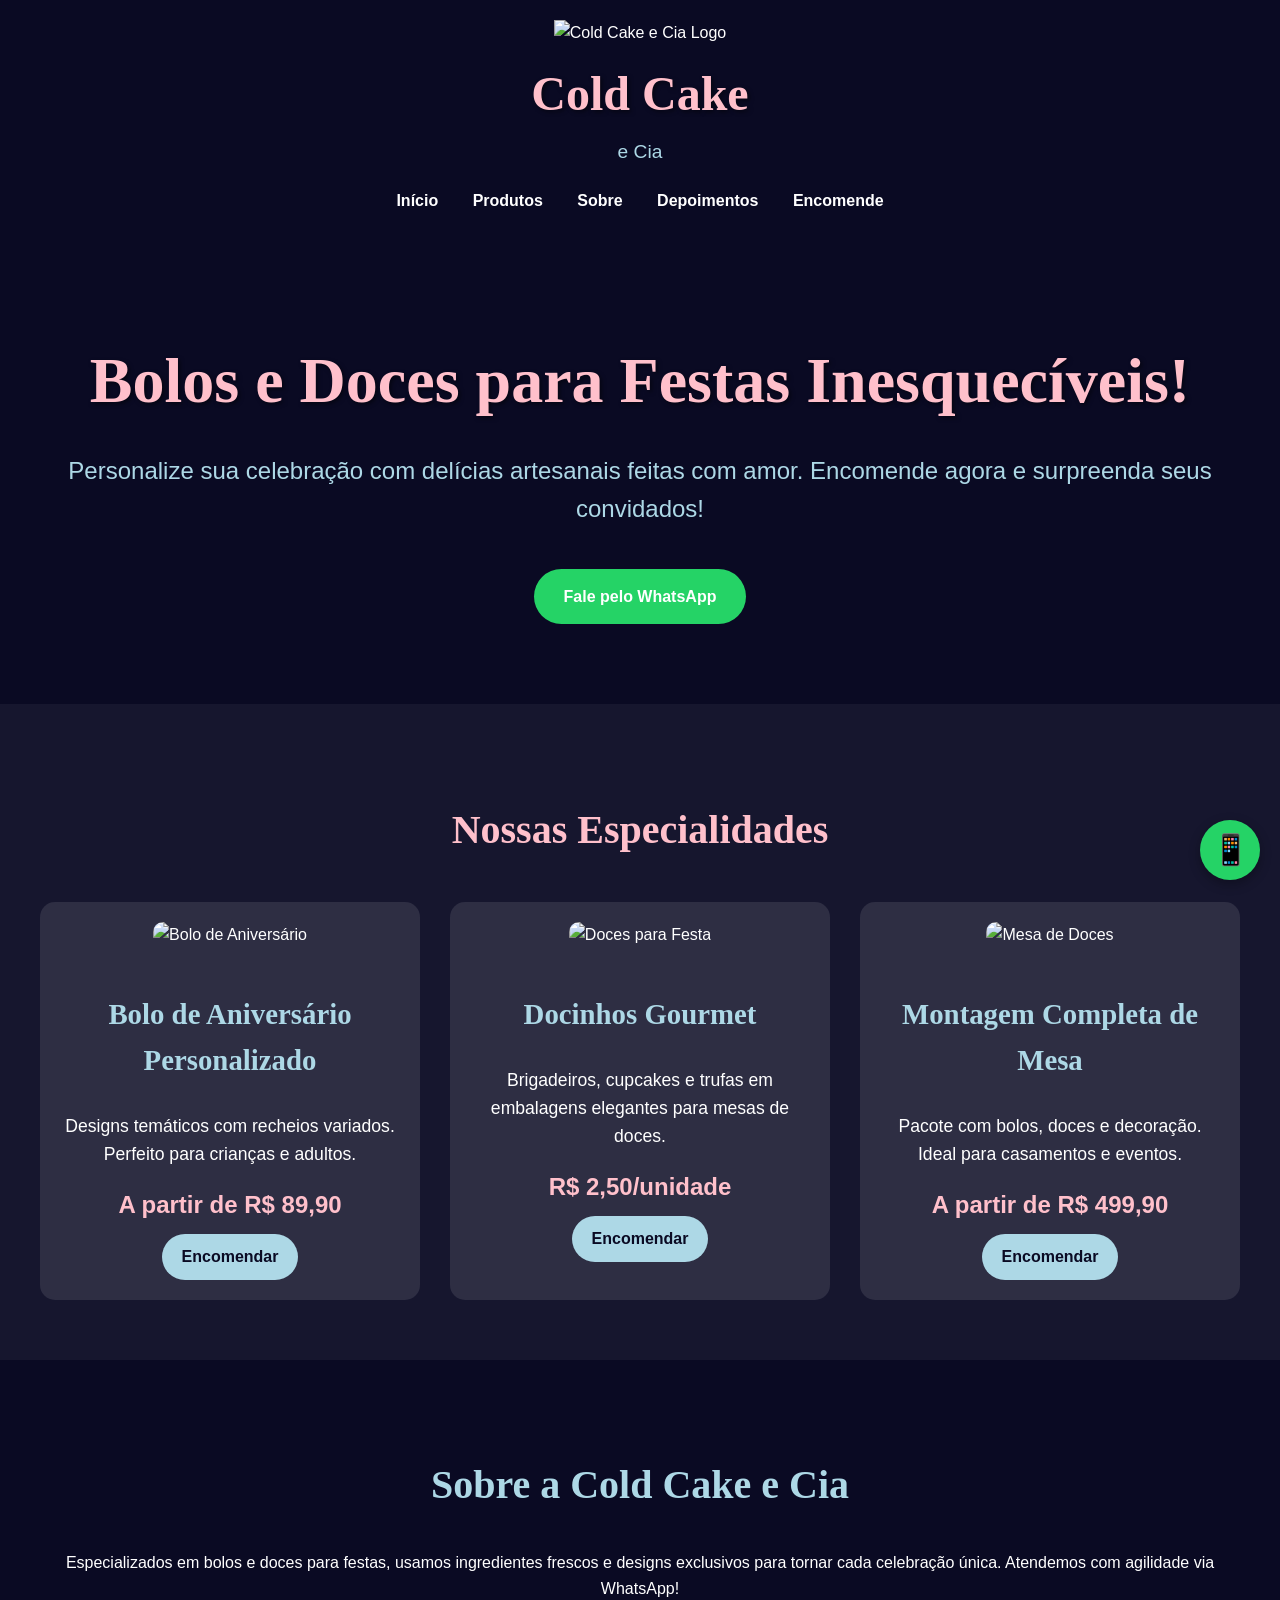
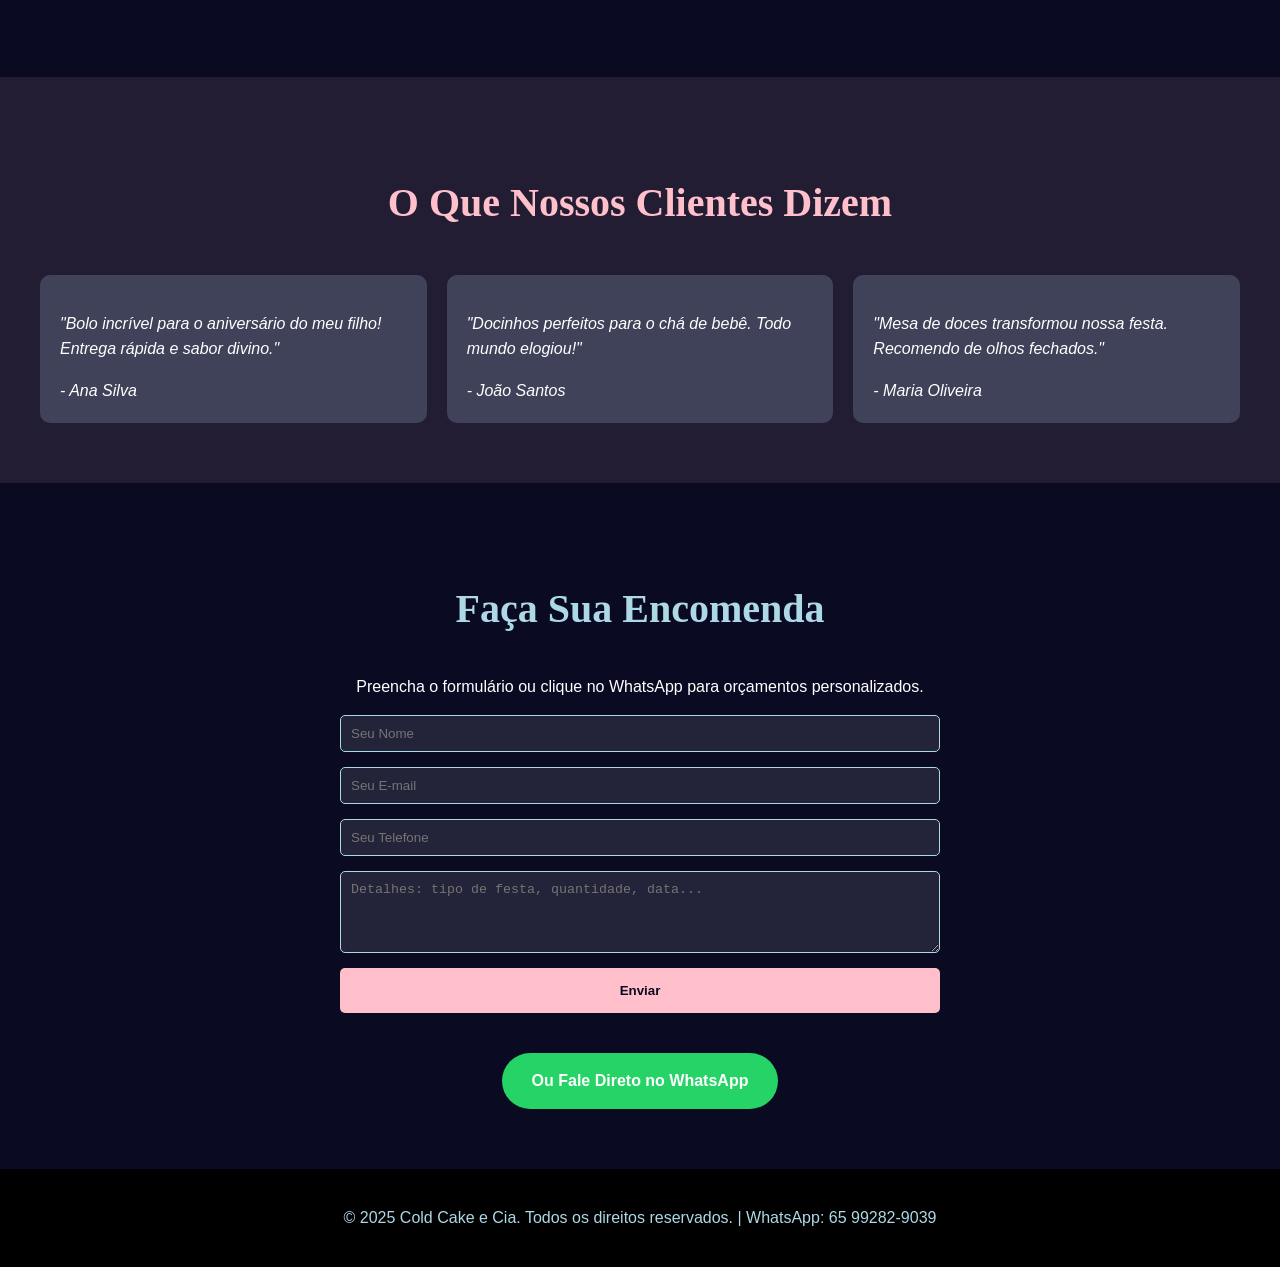
==== commit 9f72649f: "Update WhatsApp links and contact information" ====
--- a/index.html
+++ b/index.html
@@ -258,7 +258,7 @@
 </head>
 <body>
     <div class="whatsapp-fixed">
-        <a href="https://wa.me/+55 65 9211-0489" target="_blank">📱</a>
+        <a href="https://wa.me/+55 65 99282-9039" target="_blank">📱</a>
     </div>
 
     <header>
@@ -283,7 +283,7 @@
         <div class="container">
             <h1>Bolos e Doces para Festas Inesquecíveis!</h1>
             <p>Personalize sua celebração com delícias artesanais feitas com amor. Encomende agora e surpreenda seus convidados!</p>
-            <a href="https://wa.me/+55 65 9211-0489?text=Olá! Gostaria de encomendar bolos e doces para uma festa." class="whatsapp-cta">Fale pelo WhatsApp</a>
+            <a href="https://wa.me/+55 65 99282-9039?text=Olá! Gostaria de encomendar bolos e doces para uma festa." class="whatsapp-cta">Fale pelo WhatsApp</a>
         </div>
     </section>
 
@@ -296,21 +296,21 @@
                     <h3>Bolo de Aniversário Personalizado</h3>
                     <p>Designs temáticos com recheios variados. Perfeito para crianças e adultos.</p>
                     <div class="price">A partir de R$ 89,90</div>
-                    <a href="https://wa.me/+55 65 9211-0489?text=Interesse no Bolo de Aniversário" class="order-button">Encomendar</a>
+                    <a href="https://wa.me/+55 65 99282-9039?text=Interesse no Bolo de Aniversário" class="order-button">Encomendar</a>
                 </div>
                 <div class="product-card">
                     <img src="https://via.placeholder.com/300x200/add8e6/ffffff?text=Doces+para+Festa" alt="Doces para Festa">
                     <h3>Docinhos Gourmet</h3>
                     <p>Brigadeiros, cupcakes e trufas em embalagens elegantes para mesas de doces.</p>
                     <div class="price">R$ 2,50/unidade</div>
-                    <a href="https://wa.me/+55 65 9211-0489?text=Interesse nos Docinhos Gourmet" class="order-button">Encomendar</a>
+                    <a href="https://wa.me/+55 65 99282-9039?text=Interesse nos Docinhos Gourmet" class="order-button">Encomendar</a>
                 </div>
                 <div class="product-card">
                     <img src="https://via.placeholder.com/300x200/ffc0cb/ffffff?text=Mesa+de+Doces" alt="Mesa de Doces">
                     <h3>Montagem Completa de Mesa</h3>
                     <p>Pacote com bolos, doces e decoração. Ideal para casamentos e eventos.</p>
                     <div class="price">A partir de R$ 499,90</div>
-                    <a href="https://wa.me/+55 65 9211-0489?text=Interesse na Mesa de Doces" class="order-button">Encomendar</a>
+                    <a href="https://wa.me/+55 65 99282-9039 ?text=Interesse na Mesa de Doces" class="order-button">Encomendar</a>
                 </div>
             </div>
         </div>
@@ -354,13 +354,13 @@
                 <textarea rows="4" placeholder="Detalhes: tipo de festa, quantidade, data..." required></textarea>
                 <button type="submit">Enviar</button>
             </form>
-            <a href="https://wa.me/+55 65 9211-0489?text=Olá! Quero fazer uma encomenda de bolos e doces." class="whatsapp-cta">Ou Fale Direto no WhatsApp</a>
+            <a href="https://wa.me/+55 65 99282-9039text=Olá! Quero fazer uma encomenda de bolos e doces." class="whatsapp-cta">Ou Fale Direto no WhatsApp</a>
         </div>
     </section>
 
     <footer>
         <div class="container">
-            <p>&copy; 2025 Cold Cake e Cia. Todos os direitos reservados. | WhatsApp: (65) 99211-0489</p>
+            <p>&copy; 2025 Cold Cake e Cia. Todos os direitos reservados. | WhatsApp: 65 99282-9039 </p>
         </div>
     </footer>
 </body>
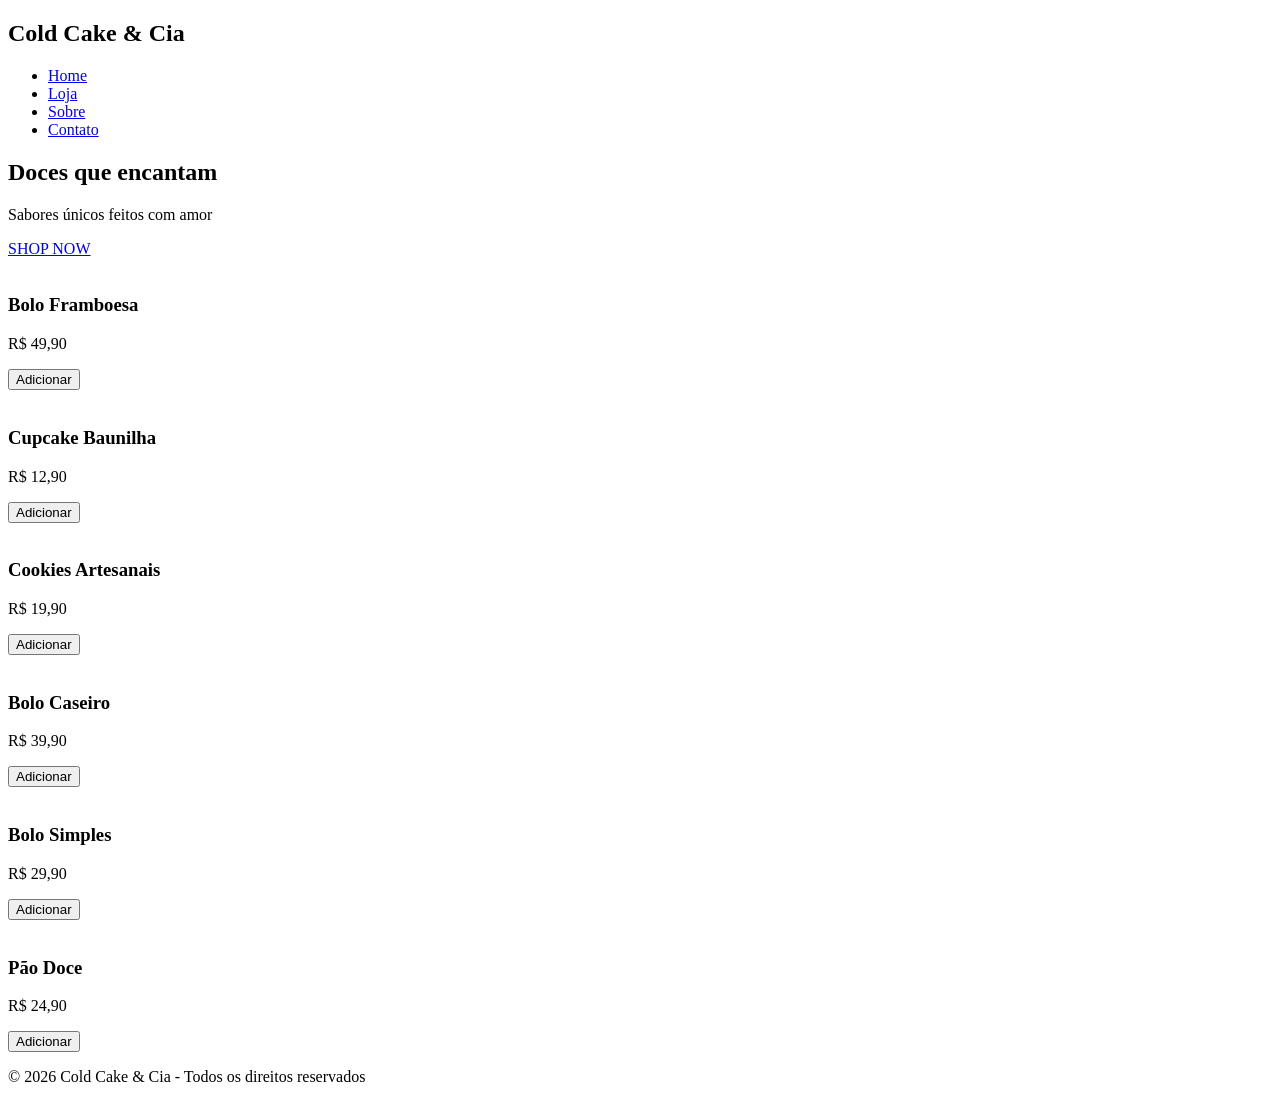
==== commit c7df3a73: "Rename index (2).html to index.html" ====
--- a/index.html
+++ b/index.html
@@ -1,367 +1,88 @@
-<!DOCTYPE html>
-<html lang="pt-BR">
-<head>
-    <meta charset="UTF-8">
-    <meta name="viewport" content="width=device-width, initial-scale=1.0">
-    <title>Cold Cake e Cia - Bolos e Doces Personalizados para Festas</title>
-    <link href="https://fonts.googleapis.com/css2?family=Dancing+Script:wght@400;700&display=swap" rel="stylesheet">
-    <style>
-        body {
-            margin: 0;
-            padding: 0;
-            font-family: 'Arial', sans-serif;
-            background-color: #0a0a23; /* Fundo navy escuro da logo */
-            color: #ffffff;
-            line-height: 1.6;
-        }
-        .container {
-            max-width: 1200px;
-            margin: 0 auto;
-            padding: 0 20px;
-        }
-        header {
-            background-color: #0a0a23;
-            padding: 20px 0;
-            text-align: center;
-            position: relative;
-        }
-        .logo {
-            font-family: 'Dancing Script', cursive;
-            font-size: 3em;
-            color: #ffc0cb; /* Rosa pink da logo */
-            margin: 0;
-            text-shadow: 2px 2px 4px rgba(0,0,0,0.5);
-        }
-        .logo-sub {
-            font-size: 1.2em;
-            color: #add8e6; /* Azul claro da logo */
-            margin: 5px 0 0 0;
-        }
-        /* Placeholder para a imagem da logo - substitua pela URL real da imagem */
-        .logo-img {
-            max-width: 200px;
-            height: auto;
-            margin-bottom: 10px;
-        }
-        nav {
-            margin-top: 20px;
-        }
-        nav ul {
-            list-style: none;
-            padding: 0;
-        }
-        nav ul li {
-            display: inline;
-            margin: 0 15px;
-        }
-        nav ul li a {
-            color: #ffffff;
-            text-decoration: none;
-            font-weight: bold;
-            transition: color 0.3s;
-        }
-        nav ul li a:hover {
-            color: #ffc0cb;
-        }
-        .hero {
-            background: linear-gradient(rgba(10,10,35,0.8), rgba(10,10,35,0.8)), url('data:image/svg+xml;base64,...') center/cover; /* Adicione imagem de fundo festiva aqui */
-            padding: 80px 0;
-            text-align: center;
-        }
-        .hero h1 {
-            font-family: 'Dancing Script', cursive;
-            font-size: 4em;
-            color: #ffc0cb;
-            margin: 0;
-            text-shadow: 2px 2px 4px rgba(0,0,0,0.5);
-        }
-        .hero p {
-            font-size: 1.5em;
-            margin: 20px 0;
-            color: #add8e6;
-        }
-        .whatsapp-cta {
-            background-color: #25D366; /* Verde WhatsApp */
-            color: #fff;
-            padding: 15px 30px;
-            text-decoration: none;
-            font-weight: bold;
-            border-radius: 50px;
-            display: inline-block;
-            margin-top: 20px;
-            transition: background-color 0.3s;
-        }
-        .whatsapp-cta:hover {
-            background-color: #128C7E;
-        }
-        .products {
-            padding: 60px 0;
-            background-color: rgba(255,255,255,0.05);
-        }
-        .products h2 {
-            font-family: 'Dancing Script', cursive;
-            font-size: 2.5em;
-            text-align: center;
-            color: #ffc0cb;
-            margin-bottom: 40px;
-        }
-        .product-grid {
-            display: grid;
-            grid-template-columns: repeat(auto-fit, minmax(300px, 1fr));
-            gap: 30px;
-        }
-        .product-card {
-            background: rgba(255,255,255,0.1);
-            padding: 20px;
-            border-radius: 15px;
-            text-align: center;
-            transition: transform 0.3s;
-        }
-        .product-card:hover {
-            transform: scale(1.05);
-        }
-        .product-card img {
-            width: 100%;
-            height: 200px;
-            object-fit: cover;
-            border-radius: 10px;
-            margin-bottom: 15px;
-        }
-        .product-card h3 {
-            color: #add8e6;
-            font-family: 'Dancing Script', cursive;
-            font-size: 1.8em;
-        }
-        .product-card p {
-            font-size: 1.1em;
-        }
-        .price {
-            font-size: 1.5em;
-            color: #ffc0cb;
-            font-weight: bold;
-        }
-        .order-button {
-            background-color: #add8e6;
-            color: #0a0a23;
-            padding: 10px 20px;
-            text-decoration: none;
-            border-radius: 25px;
-            font-weight: bold;
-            display: inline-block;
-            margin-top: 10px;
-            transition: background-color 0.3s;
-        }
-        .order-button:hover {
-            background-color: #87CEEB;
-        }
-        .about {
-            padding: 60px 0;
-            text-align: center;
-        }
-        .about h2 {
-            font-family: 'Dancing Script', cursive;
-            font-size: 2.5em;
-            color: #add8e6;
-        }
-        .testimonials {
-            padding: 60px 0;
-            background-color: rgba(255,192,203,0.1);
-        }
-        .testimonials h2 {
-            font-family: 'Dancing Script', cursive;
-            font-size: 2.5em;
-            text-align: center;
-            color: #ffc0cb;
-            margin-bottom: 40px;
-        }
-        .testimonial-grid {
-            display: grid;
-            grid-template-columns: repeat(auto-fit, minmax(250px, 1fr));
-            gap: 20px;
-        }
-        .testimonial {
-            background: rgba(173,216,230,0.2);
-            padding: 20px;
-            border-radius: 10px;
-            font-style: italic;
-        }
-        .contact {
-            padding: 60px 0;
-            text-align: center;
-        }
-        .contact h2 {
-            font-family: 'Dancing Script', cursive;
-            font-size: 2.5em;
-            color: #add8e6;
-        }
-        .contact form {
-            max-width: 600px;
-            margin: 0 auto 20px;
-            display: flex;
-            flex-direction: column;
-            gap: 15px;
-        }
-        .contact input, .contact textarea {
-            padding: 10px;
-            border: 1px solid #add8e6;
-            border-radius: 5px;
-            background-color: rgba(255,255,255,0.1);
-            color: #fff;
-        }
-        .contact button {
-            background-color: #ffc0cb;
-            color: #0a0a23;
-            padding: 15px;
-            border: none;
-            border-radius: 5px;
-            font-weight: bold;
-            cursor: pointer;
-        }
-        footer {
-            background-color: #000;
-            padding: 20px 0;
-            text-align: center;
-            color: #add8e6;
-        }
-        .whatsapp-fixed {
-            position: fixed;
-            bottom: 20px;
-            right: 20px;
-            z-index: 1000;
-        }
-        .whatsapp-fixed a {
-            display: block;
-            background-color: #25D366;
-            color: #fff;
-            width: 60px;
-            height: 60px;
-            border-radius: 50%;
-            text-align: center;
-            line-height: 60px;
-            font-size: 30px;
-            text-decoration: none;
-            box-shadow: 0 4px 12px rgba(0,0,0,0.3);
-            transition: transform 0.3s;
-        }
-        .whatsapp-fixed a:hover {
-            transform: scale(1.1);
-        }
-        @media (max-width: 768px) {
-            .hero h1 {
-                font-size: 2.5em;
-            }
-            .logo {
-                font-size: 2em;
-            }
-        }
-    </style>
-</head>
-<body>
-    <div class="whatsapp-fixed">
-        <a href="https://wa.me/+55 65 99282-9039" target="_blank">📱</a>
-    </div>
-
-    <header>
-        <div class="container">
-            <!-- Substitua src pela URL da imagem da logo -->
-            <img src="logo-cold-cake.png" alt="Cold Cake e Cia Logo" class="logo-img">
-            <h1 class="logo">Cold Cake</h1>
-            <p class="logo-sub">e Cia</p>
-            <nav>
-                <ul>
-                    <li><a href="#home">Início</a></li>
-                    <li><a href="#produtos">Produtos</a></li>
-                    <li><a href="#sobre">Sobre</a></li>
-                    <li><a href="#depoimentos">Depoimentos</a></li>
-                    <li><a href="#contato">Encomende</a></li>
-                </ul>
-            </nav>
-        </div>
-    </header>
-
-    <section id="home" class="hero">
-        <div class="container">
-            <h1>Bolos e Doces para Festas Inesquecíveis!</h1>
-            <p>Personalize sua celebração com delícias artesanais feitas com amor. Encomende agora e surpreenda seus convidados!</p>
-            <a href="https://wa.me/+55 65 99282-9039?text=Olá! Gostaria de encomendar bolos e doces para uma festa." class="whatsapp-cta">Fale pelo WhatsApp</a>
-        </div>
-    </section>
-
-    <section id="produtos" class="products">
-        <div class="container">
-            <h2>Nossas Especialidades</h2>
-            <div class="product-grid">
-                <div class="product-card">
-                    <img src="https://via.placeholder.com/300x200/ffc0cb/ffffff?text=Bolo+de+Aniversário" alt="Bolo de Aniversário">
-                    <h3>Bolo de Aniversário Personalizado</h3>
-                    <p>Designs temáticos com recheios variados. Perfeito para crianças e adultos.</p>
-                    <div class="price">A partir de R$ 89,90</div>
-                    <a href="https://wa.me/+55 65 99282-9039?text=Interesse no Bolo de Aniversário" class="order-button">Encomendar</a>
-                </div>
-                <div class="product-card">
-                    <img src="https://via.placeholder.com/300x200/add8e6/ffffff?text=Doces+para+Festa" alt="Doces para Festa">
-                    <h3>Docinhos Gourmet</h3>
-                    <p>Brigadeiros, cupcakes e trufas em embalagens elegantes para mesas de doces.</p>
-                    <div class="price">R$ 2,50/unidade</div>
-                    <a href="https://wa.me/+55 65 99282-9039?text=Interesse nos Docinhos Gourmet" class="order-button">Encomendar</a>
-                </div>
-                <div class="product-card">
-                    <img src="https://via.placeholder.com/300x200/ffc0cb/ffffff?text=Mesa+de+Doces" alt="Mesa de Doces">
-                    <h3>Montagem Completa de Mesa</h3>
-                    <p>Pacote com bolos, doces e decoração. Ideal para casamentos e eventos.</p>
-                    <div class="price">A partir de R$ 499,90</div>
-                    <a href="https://wa.me/+55 65 99282-9039 ?text=Interesse na Mesa de Doces" class="order-button">Encomendar</a>
-                </div>
-            </div>
-        </div>
-    </section>
-
-    <section id="sobre" class="about">
-        <div class="container">
-            <h2>Sobre a Cold Cake e Cia</h2>
-            <p>Especializados em bolos e doces para festas, usamos ingredientes frescos e designs exclusivos para tornar cada celebração única. Atendemos com agilidade via WhatsApp!</p>
-        </div>
-    </section>
-
-    <section id="depoimentos" class="testimonials">
-        <div class="container">
-            <h2>O Que Nossos Clientes Dizem</h2>
-            <div class="testimonial-grid">
-                <div class="testimonial">
-                    <p>"Bolo incrível para o aniversário do meu filho! Entrega rápida e sabor divino."</p>
-                    <cite>- Ana Silva</cite>
-                </div>
-                <div class="testimonial">
-                    <p>"Docinhos perfeitos para o chá de bebê. Todo mundo elogiou!"</p>
-                    <cite>- João Santos</cite>
-                </div>
-                <div class="testimonial">
-                    <p>"Mesa de doces transformou nossa festa. Recomendo de olhos fechados."</p>
-                    <cite>- Maria Oliveira</cite>
-                </div>
-            </div>
-        </div>
-    </section>
-
-    <section id="contato" class="contact">
-        <div class="container">
-            <h2>Faça Sua Encomenda</h2>
-            <p>Preencha o formulário ou clique no WhatsApp para orçamentos personalizados.</p>
-            <form action="#" method="post">
-                <input type="text" placeholder="Seu Nome" required>
-                <input type="email" placeholder="Seu E-mail" required>
-                <input type="tel" placeholder="Seu Telefone" required>
-                <textarea rows="4" placeholder="Detalhes: tipo de festa, quantidade, data..." required></textarea>
-                <button type="submit">Enviar</button>
-            </form>
-            <a href="https://wa.me/+55 65 99282-9039text=Olá! Quero fazer uma encomenda de bolos e doces." class="whatsapp-cta">Ou Fale Direto no WhatsApp</a>
-        </div>
-    </section>
-
-    <footer>
-        <div class="container">
-            <p>&copy; 2025 Cold Cake e Cia. Todos os direitos reservados. | WhatsApp: 65 99282-9039 </p>
-        </div>
-    </footer>
-</body>
-</html>
+<!DOCTYPE html>
+<html lang="pt-br">
+<head>
+  <meta charset="UTF-8">
+  <meta name="viewport" content="width=device-width, initial-scale=1.0">
+  <title>Cold Cake & Cia</title>
+
+  <!-- Google Fonts -->
+  <link href="https://fonts.googleapis.com/css2?family=Playfair+Display:wght@400;600&family=Poppins:wght@300;400&display=swap" rel="stylesheet">
+
+  <link rel="stylesheet" href="style.css">
+</head>
+<body>
+
+<header class="hero">
+  <div class="overlay"></div>
+
+  <nav>
+    <h1 class="logo">Cold Cake & Cia</h1>
+    <ul>
+      <li><a href="#">Home</a></li>
+      <li><a href="#">Loja</a></li>
+      <li><a href="#">Sobre</a></li>
+      <li><a href="#">Contato</a></li>
+    </ul>
+  </nav>
+
+  <div class="hero-content">
+    <h2>Doces que encantam</h2>
+    <p>Sabores únicos feitos com amor</p>
+    <a href="#" class="btn">SHOP NOW</a>
+  </div>
+</header>
+
+<section class="products">
+  <div class="grid">
+
+    <div class="card">
+      <img src="https://images.unsplash.com/photo-1559622214-f8a9850965bb" alt="">
+      <h3>Bolo Framboesa</h3>
+      <p>R$ 49,90</p>
+      <button>Adicionar</button>
+    </div>
+
+    <div class="card">
+      <img src="https://images.unsplash.com/photo-1603532648955-039310d9ed75" alt="">
+      <h3>Cupcake Baunilha</h3>
+      <p>R$ 12,90</p>
+      <button>Adicionar</button>
+    </div>
+
+    <div class="card">
+      <img src="https://images.unsplash.com/photo-1606313564200-e75d5e30476c" alt="">
+      <h3>Cookies Artesanais</h3>
+      <p>R$ 19,90</p>
+      <button>Adicionar</button>
+    </div>
+
+    <div class="card">
+      <img src="https://images.unsplash.com/photo-1587248720327-8eb72564be1e" alt="">
+      <h3>Bolo Caseiro</h3>
+      <p>R$ 39,90</p>
+      <button>Adicionar</button>
+    </div>
+
+    <div class="card">
+      <img src="https://images.unsplash.com/photo-1608198093002-ad4e005484ec" alt="">
+      <h3>Bolo Simples</h3>
+      <p>R$ 29,90</p>
+      <button>Adicionar</button>
+    </div>
+
+    <div class="card">
+      <img src="https://images.unsplash.com/photo-1551024601-bec78aea704b" alt="">
+      <h3>Pão Doce</h3>
+      <p>R$ 24,90</p>
+      <button>Adicionar</button>
+    </div>
+
+  </div>
+</section>
+
+<footer>
+  <p>© 2026 Cold Cake & Cia - Todos os direitos reservados</p>
+</footer>
+
+</body>
+</html>
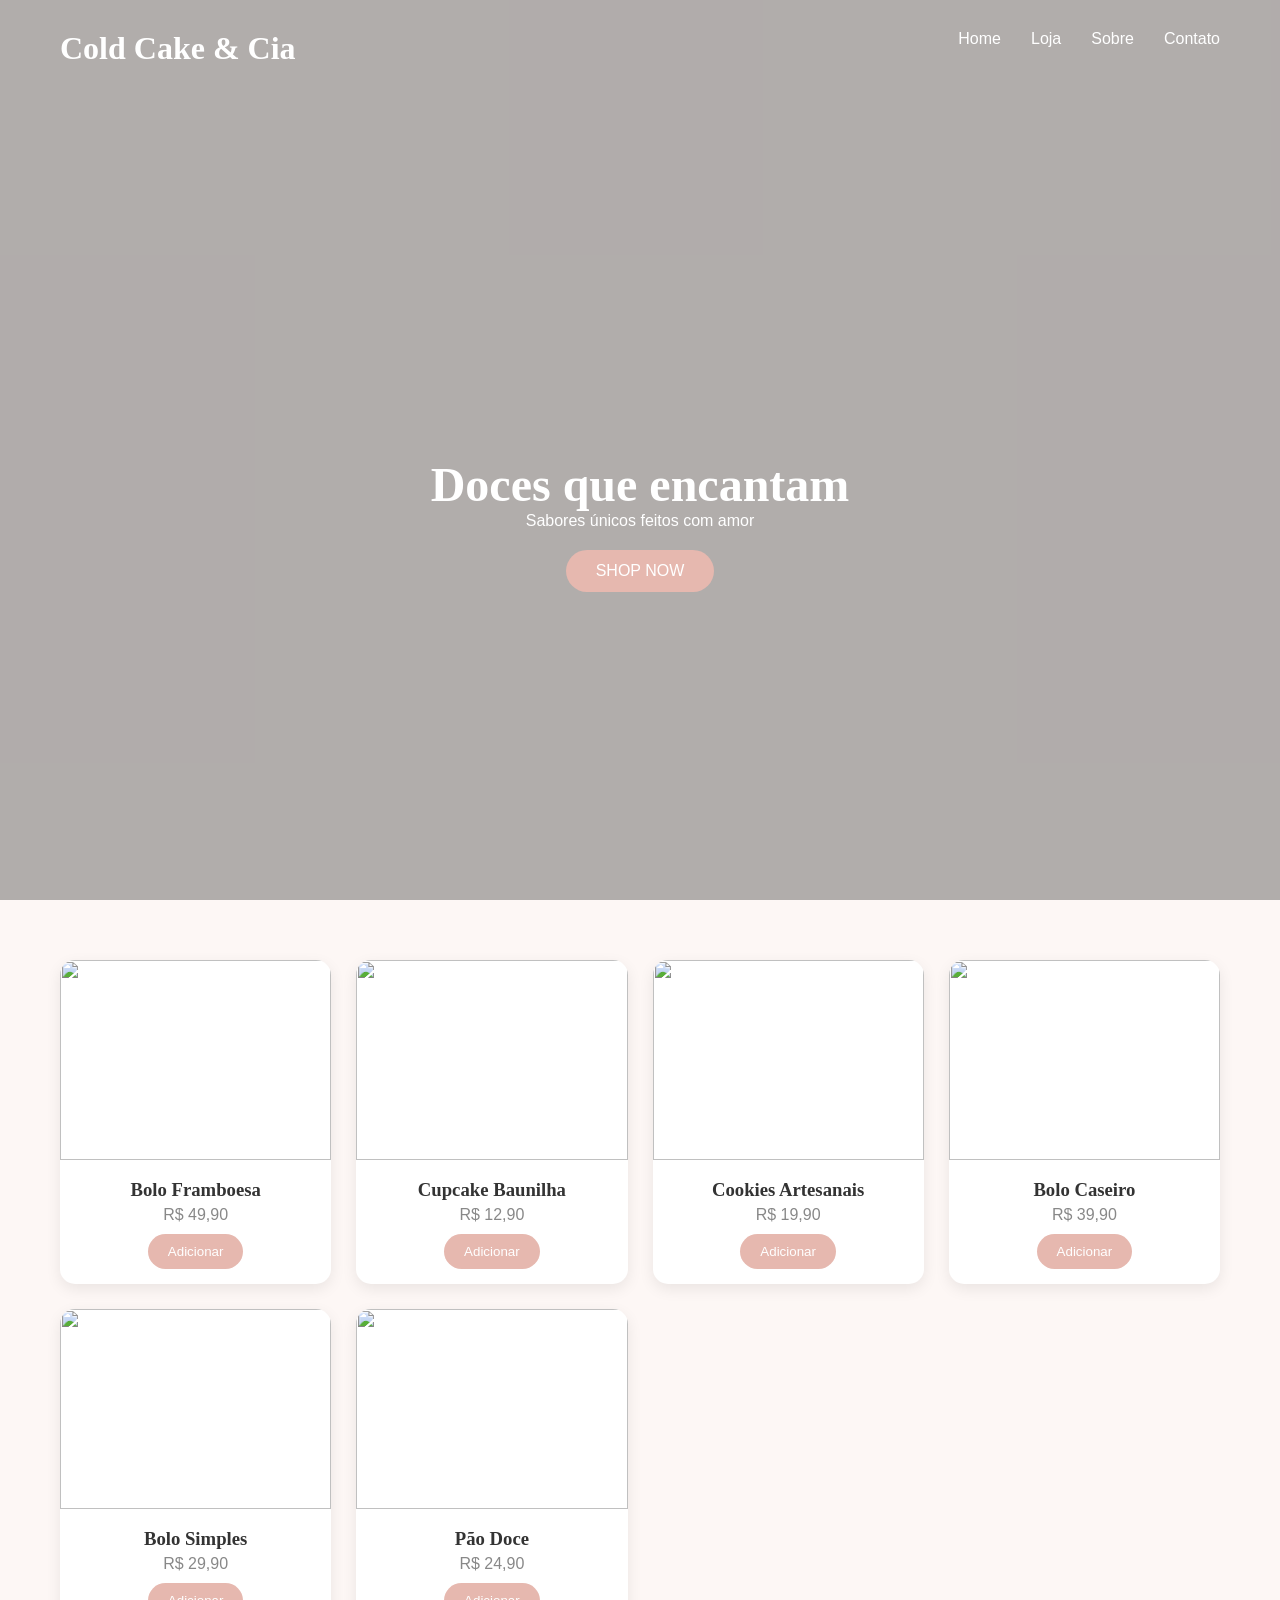
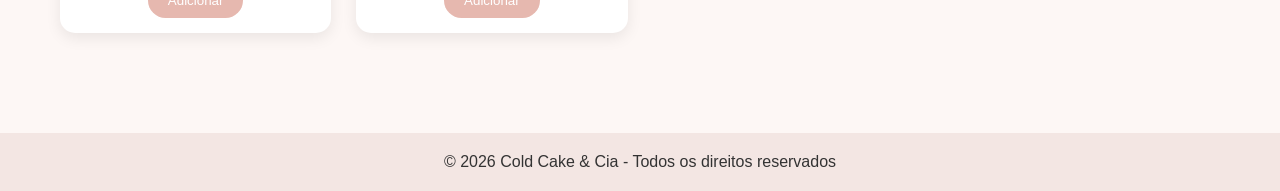
==== commit bc7937ba: "Fix stylesheet link case sensitivity Updated stylesheet link to 'Style.css' for consistency." ====
--- a/index.html
+++ b/index.html
@@ -8,7 +8,7 @@
   <!-- Google Fonts -->
   <link href="https://fonts.googleapis.com/css2?family=Playfair+Display:wght@400;600&family=Poppins:wght@300;400&display=swap" rel="stylesheet">
 
-  <link rel="stylesheet" href="style.css">
+  <link rel="stylesheet" href="Style.css">
 </head>
 <body>
 
--- a/Style.css
+++ b/Style.css
@@ -0,0 +1,157 @@
+* {
+  margin: 0;
+  padding: 0;
+  box-sizing: border-box;
+}
+
+body {
+  font-family: 'Poppins', sans-serif;
+  background: #fdf7f5;
+  color: #333;
+}
+
+/* HERO */
+.hero {
+  height: 100vh;
+  background: url('https://images.unsplash.com/photo-1551024601-bec78aea704b') no-repeat center/cover;
+  position: relative;
+  color: white;
+}
+
+.overlay {
+  position: absolute;
+  width: 100%;
+  height: 100%;
+  background: rgba(0,0,0,0.3);
+}
+
+/* NAV */
+nav {
+  display: flex;
+  justify-content: space-between;
+  padding: 30px 60px;
+  position: relative;
+  z-index: 2;
+}
+
+.logo {
+  font-family: 'Playfair Display', serif;
+  font-size: 2rem;
+}
+
+nav ul {
+  display: flex;
+  list-style: none;
+}
+
+nav ul li {
+  margin-left: 30px;
+}
+
+nav a {
+  text-decoration: none;
+  color: white;
+}
+
+/* HERO CONTENT */
+.hero-content {
+  position: relative;
+  z-index: 2;
+  text-align: center;
+  top: 40%;
+}
+
+.hero-content h2 {
+  font-family: 'Playfair Display', serif;
+  font-size: 3rem;
+}
+
+.btn {
+  display: inline-block;
+  margin-top: 20px;
+  padding: 12px 30px;
+  background: #e6b8af;
+  color: white;
+  border-radius: 25px;
+  text-decoration: none;
+  transition: 0.3s;
+}
+
+.btn:hover {
+  background: #d89a90;
+}
+
+/* PRODUCTS */
+.products {
+  padding: 60px;
+}
+
+.grid {
+  display: grid;
+  grid-template-columns: repeat(auto-fit, minmax(250px, 1fr));
+  gap: 25px;
+}
+
+/* CARD */
+.card {
+  background: white;
+  border-radius: 15px;
+  overflow: hidden;
+  text-align: center;
+  box-shadow: 0 5px 15px rgba(0,0,0,0.08);
+  transition: 0.3s;
+}
+
+.card img {
+  width: 100%;
+  height: 200px;
+  object-fit: cover;
+}
+
+.card h3 {
+  margin: 15px 0 5px;
+  font-family: 'Playfair Display', serif;
+}
+
+.card p {
+  margin-bottom: 10px;
+  color: #888;
+}
+
+.card button {
+  margin-bottom: 15px;
+  padding: 10px 20px;
+  border: none;
+  background: #e6b8af;
+  color: white;
+  border-radius: 20px;
+  cursor: pointer;
+}
+
+.card:hover {
+  transform: translateY(-8px);
+}
+
+/* FOOTER */
+footer {
+  text-align: center;
+  padding: 20px;
+  background: #f3e6e3;
+  margin-top: 40px;
+}
+
+/* RESPONSIVO */
+@media (max-width: 768px) {
+  nav {
+    flex-direction: column;
+    align-items: center;
+  }
+
+  nav ul {
+    margin-top: 15px;
+  }
+
+  .hero-content h2 {
+    font-size: 2rem;
+  }
+}
